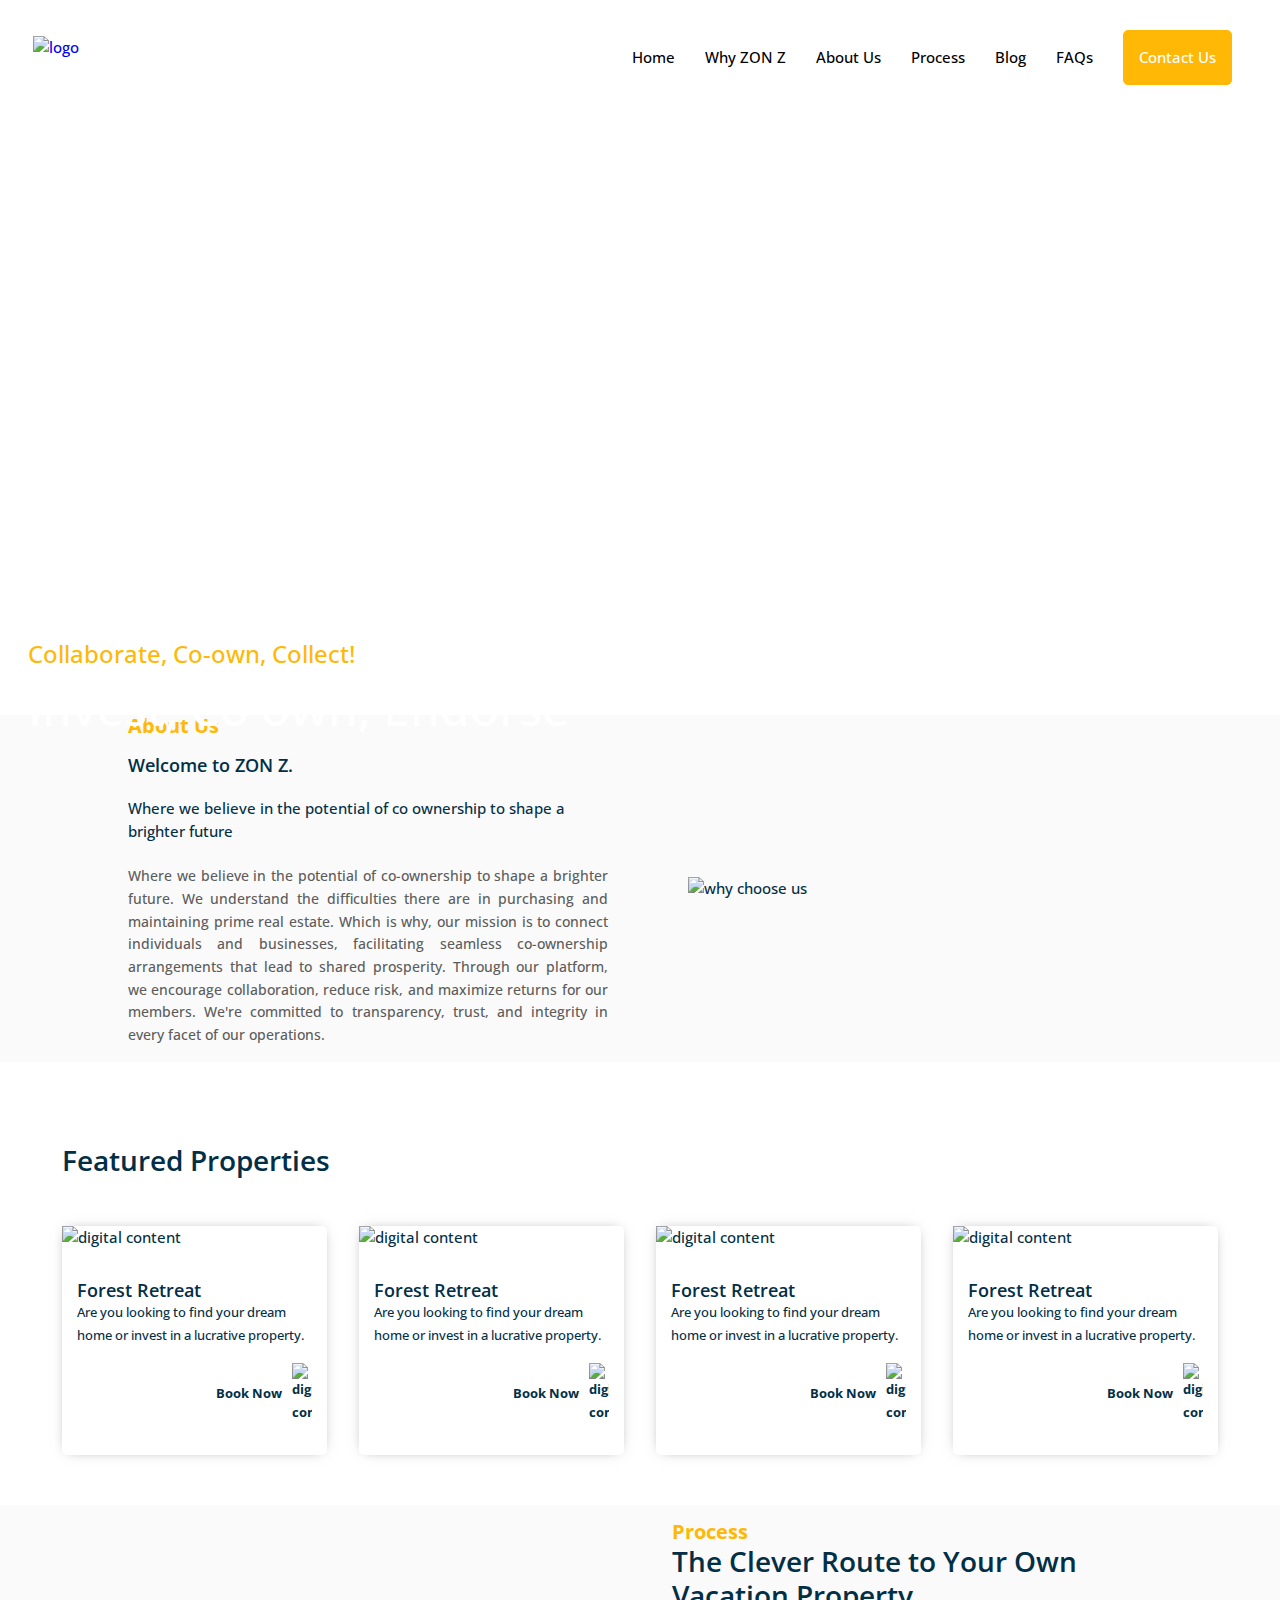
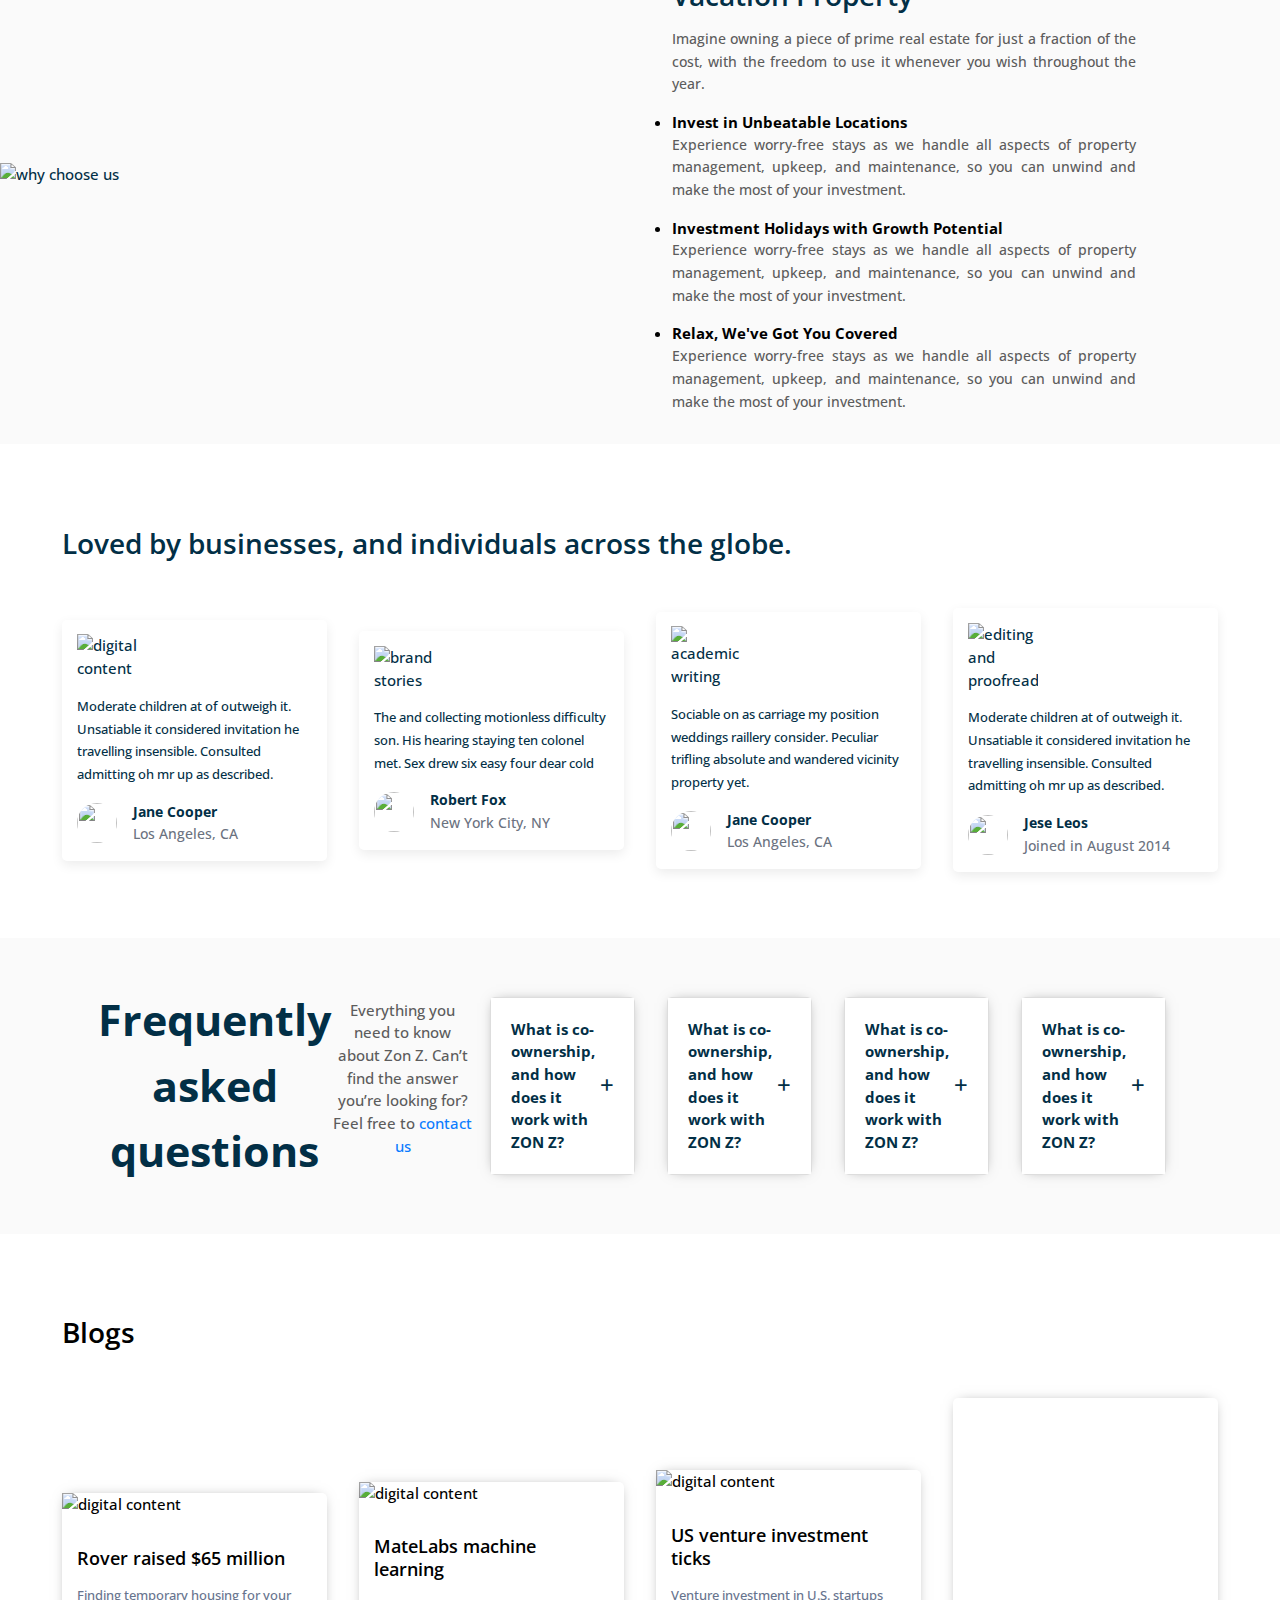
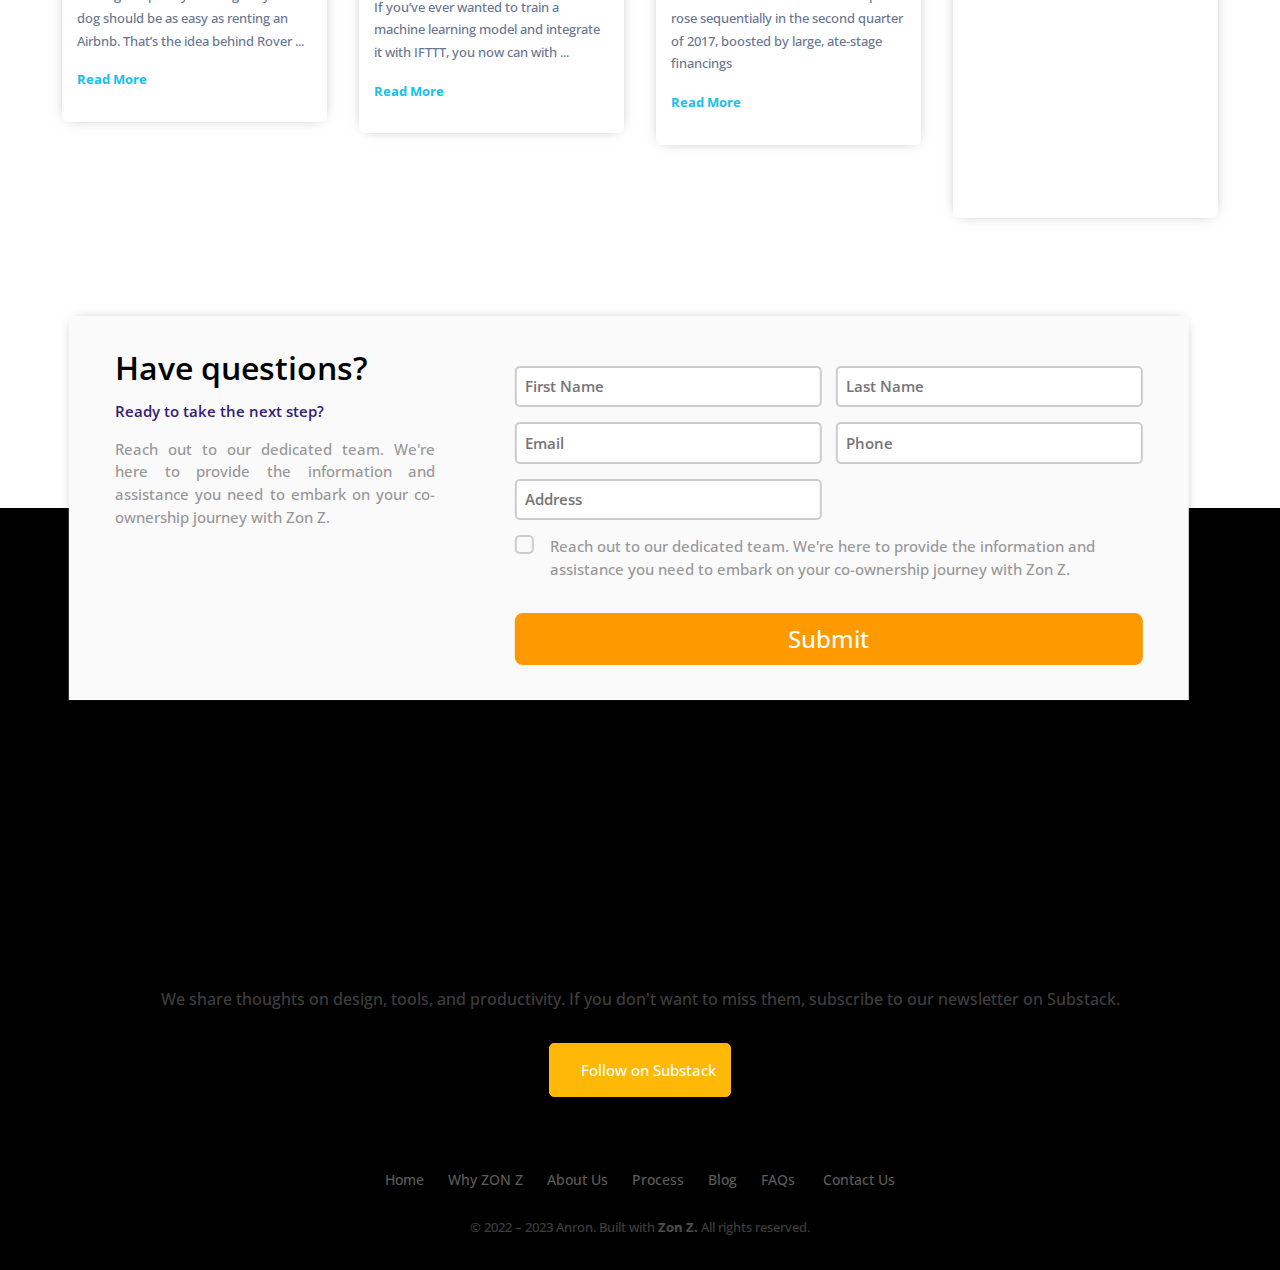
==== index.html @ 3bef1f7a "Merge pull request #3 from cuberoot-technologies/kalpana_landingpage" ====
<!doctype html>
<html lang="en">

<head>
  <meta charset="UTF-8" />
  <meta name="viewport" content="width=device-width, initial-scale=1.0" />
  <title>Zonz</title>
  <link rel="preconnect" href="https://fonts.googleapis.com">
  <link rel="preconnect" href="https://fonts.gstatic.com" crossorigin>
  <link href="https://fonts.googleapis.com/css2?family=Open+Sans:wght@500;700&display=swap" rel="stylesheet">
  <link rel="stylesheet" href="node_modules/@glidejs/glide/dist/css/glide.core.min.css">
  <!-- <link rel="stylesheet" href="scss/style.scss"> -->
  <link rel="stylesheet" href="styles.css">
</head>

<body>
  <!-- header start -->
  <!-- <header id="site-header">
    <div class="columns">
      <a href="#hero" class="logo-link">
        <img src="public/images/zonc_logo.png" class="logo-img" alt="logo" height="100">
      </a>

      <nav id="main-nav" class="closed">
        <ul style="text-align: center;">
          <li><a href="#example1"><i class="fa-solid fa-user"></i>Home</a></li>
          <li><a href="#how-it-works">Why ZON Z</a></li>
          <li><a href="#why-about-us">About Us</a></li>
          <li><a href="#process">Process</a></li>
          <li><a href="#blog">Blog</a></li>
          <li><a href="#faqs">FAQs</a></li>
          <li>
            <a href="#contact-us">
              <button>
                Contact Us
              </button>
            </a>
          </li>
        </ul>
      </nav>

      <nav id="main-nav" class="opened">
        <ul style="text-align: center;">
          <li><a href="#example1"><i class="fa-solid fa-user"></i>Home</a></li>
          <li><a href="#how-it-works">Why ZON Z</a></li>
          <li><a href="#why-about-us">About Us</a></li>
          <li><a href="#process">Process</a></li>
          <li><a href="#blog">Blog</a></li>
          <li><a href="#faqs">FAQs</a></li>
          <li>
            <a href="#contact-us">
              <button>
                Contact Us
              </button>
            </a>
          </li>
        </ul>
      </nav>

      <button id="nav-toggle" role="button">
        <img src="public/images/hamburger_menu.png" class="menu-icon menu-icon-hamburger" width="32" height="32"
        alt="menu-icon-hamburger">
      <img src="public/images/hamburger_menu.png" class="menu-icon menu-icon-xmark" width="32" height="32" alt="menu-icon-xmark">
      </button>
    </div>
  </header> -->
  <header id="site-header">
    <div class="columns" style="display: flex; justify-content: space-between;">
      <a href="#hero" class="logo-link" style="">
        <img src="public/images/zonc_logo.png" class="logo-img" alt="logo" height="100">
      </a>

      <!-- Hamburger button -->
      <label for="nav-toggle" id="nav-toggle-label" style="text-align: end;margin-left: auto;"></label>
      <input type="checkbox" id="nav-toggle">

      <!-- Navigation menu -->
      <nav id="main-nav" style="margin: 0;">
        <ul>
          <li><a href="#example1">Home</a></li>
          <li><a href="#features">Why ZON Z</a></li>
          <li><a href="#why-about-us">About Us</a></li>
          <li><a href="#process">Process</a></li>
          <li><a href="#blog">Blog</a></li>
          <li><a href="#faqs">FAQs</a></li>
          <li>
            <a href="#contact-us">
              <button>
                Contact Us
              </button>
            </a>
          </li>
        </ul>
      </nav>
    </div>
  </header>
  <!-- header start -->
  <!-- main start -->
  <main>
    <!-- section hero start -->
    <!-- <section id="hero">
      <div class="columns one-two-thirds">
        <div class="section-content">
          <h1>Your dream<br />vacation home</h1>
          <p>In a world where attention spans are shrinking and competition is fierce, your content needs to rise above
            the noise. This is where we come in.</p>
          <a href="#get-in-touch" class="btn-primary">
            <i class="fa-solid fa-list"></i>Get In Touch</a>
        </div>
        <div class="section-image">
          <img src="public/images/demo2/1.webp" alt="hero-image" />
        </div>
      </div>
    </section> -->
    <section id="example1">
      <div class="hero-text">
        <div class="subsection1_heading">Collaborate, Co-own, Collect! </div>
        <div class="section1_heading">Invest, Co own, Endorse</div>
      </div>
    </section>
    <!-- section hero end -->




    <!-- section why choose us start -->
    <!-- <section id="why-about-us" style="padding: 0;margin: 0;max-width: 100rem;background-color: #FAFAFA;">
      <div class="columns equal-widths" style="padding-right: 0;max-width: fit-content;">
        <div class="section-content" style="width: 100%;max-width: 30rem;margin-left: 10rem;margin-right: 2rem;">
          <h6 class="about-heading">About Us</h6>
          <h2 class="about_subheading">Welcome to ZON Z.</h2>
          <h6>Where we believe in the potential of co ownership to shape a brighter future</h6><br />
          <p class="speciality" style="color: #5C5C5C;">where we believe in the potential of co-ownership to shape a
            brighter future. We
            understand the
            difficulties there are in purchasing and maintaining prime real estate. Which is why, our mission is to
            connect
            individuals and businesses, facilitating seamless co-ownership arrangements that lead to shared prosperity.
            Through our platform, we encourage collaboration, reduce risk, and maximize returns for our members. We're
            committed to transparency, trust, and integrity in every facet of our operations.</p>

        </div>
        <div class="section-image " style="padding-right: 0;">
          <img src="public/images/about_img.png" loading="lazy" alt="why choose us">
        </div>
      </div>
    </section> -->
    <div class="about_container">
      <div class="about_column about_column-left">
        <h6 class="about-heading">About Us</h6>
        <h2 class="about_subheading">Welcome to ZON Z.</h2>
        <h6>Where we believe in the potential of co ownership to shape a brighter future</h6><br />
        <p class="speciality">Where we believe in the potential of co-ownership to shape a brighter future. We
          understand the difficulties there are in purchasing and maintaining prime real estate. Which is why, our
          mission is to connect individuals and businesses, facilitating seamless co-ownership arrangements that
          lead to shared prosperity. Through our platform, we encourage collaboration, reduce risk, and maximize
          returns for our members. We're committed to transparency, trust, and integrity in every facet of our
          operations.</p>
      </div>
      <div class="about_column about_column-right about_section-image">
        <img src="public/images/about_img.png" loading="lazy" alt="why choose us">
      </div>
    </div>
    <!-- section why choose us end -->

    <!-- section property listing -->
    <section id="features" class="bg-color">
      <div class="columns equal-widths">
        <!-- <h2>Most popular dream vacation properties</h2> -->
        <h2 class="" style="text-align: left;margin-left: 1rem;">Featured Properties</h2>
      </div>
      <div class="columns equal-widths">
        <div class="property-block">
          <!-- <img src="public/images/demo2/es0220a.webp" loading="lazy" alt="digital content" class="property-img"> -->
          <img src="public/images/feature_one.png" loading="lazy" alt="digital content" class="property-img">
          <div class="property-content">
            <!-- <p class="property-location">Forest Retreat</p> -->
            <h3 class="property-title">
              Forest Retreat
            </h3>
            <p class="feature-location">
              Are you looking to find your dream home or invest in a lucrative property.
            </p>
            <p class="property-price" style="display: flex;align-items: center;justify-content: end;">
              Book Now
              <img src="public/images/leftarrow.svg.png" loading="lazy" alt="digital content" class=""
                style="width: 20px;margin-left: 10px">
            </p>
            <!-- <p class="property-description">Exclusive new build apartment with private garden and pool within walking distance to the beach</p> -->
          </div>
        </div>

        <div class="property-block">
          <!-- <img src="public/images/demo2/es0347a_campos_finca.webp" loading="lazy" alt="digital content"
            class="property-img"> -->
          <img src="public/images/feature_two.png" loading="lazy" alt="digital content" class="property-img">
          <div class="property-content">
            <h3 class="property-title">
              Forest Retreat
            </h3>
            <p class="feature-location">
              Are you looking to find your dream home or invest in a lucrative property.
            </p>
            <p class="property-price" style="display: flex;align-items: center;justify-content: end;">
              Book Now
              <img src="public/images/leftarrow.svg.png" loading="lazy" alt="digital content" class=""
                style="width: 20px;margin-left: 10px">
            </p>
            <!-- <p class="property-location">Muro | Mallorca | Spain</p>
            <h3 class="property-title">Beautiful Apartment with pool and beach</h3>
            <p class="property-price">Rs. 21 Crs.</p> -->
            <!-- <p class="property-description">Exclusive new build apartment with private garden and pool within walking distance to the beach</p> -->
          </div>
        </div>
        <div class="property-block">
          <!-- <img src="public/images/demo2/1.webp" loading="lazy" alt="digital content" class="property-img"> -->
          <img src="public/images/feature_three.png" loading="lazy" alt="digital content" class="property-img">
          <div class="property-content">
            <h3 class="property-title">
              Forest Retreat
            </h3>
            <p class="feature-location">
              Are you looking to find your dream home or invest in a lucrative property.
            </p>
            <p class="property-price" style="display: flex;align-items: center;justify-content: end;">
              Book Now
              <img src="public/images/leftarrow.svg.png" loading="lazy" alt="digital content" class=""
                style="width: 20px;margin-left: 10px;">
            </p>
            <!-- <p class="property-location">Muro | Mallorca | Spain</p>
            <h3 class="property-title">Beautiful Apartment with pool and beach</h3>
            <p class="property-price">Rs. 21 Crs.</p> -->
            <!-- <p class="property-description">Exclusive new build apartment with private garden and pool within walking distance to the beach</p> -->
          </div>
        </div>
        <div class="property-block">
          <!-- <img src="public/images/demo2/at0358a_3-bd-chaletwohnung-mit-talblick.webp" loading="lazy"
            alt="digital content" class="property-img"> -->
          <img src="public/images/feature_four.png" loading="lazy" alt="digital content" class="property-img">
          <div class="property-content">
            <h3 class="property-title">
              Forest Retreat
            </h3>
            <p class="feature-location">
              Are you looking to find your dream home or invest in a lucrative property.
            </p>
            <p class="property-price" style="display: flex;align-items: center;justify-content: end;">
              Book Now
              <img src="public/images/leftarrow.svg.png" loading="lazy" alt="digital content" class=""
                style="width: 20px;margin-left: 10px">
            </p>
            <!-- <p class="property-location">Muro | Mallorca | Spain</p>
            <h3 class="property-title">Beautiful Apartment with pool and beach</h3>
            <p class="property-price">Rs. 21 Crs.</p> -->
            <!-- <p class="property-description">Exclusive new build apartment with private garden and pool within walking distance to the beach</p> -->
          </div>
        </div>
      </div>
    </section>
    <!-- section property listing end -->


    <!-- section how it works start -->
    <!-- <section id="process" style="padding: 0;margin: 0;max-width: 100rem;background-color: #FAFAFA;">
      <div class="columns equal-widths" style="padding-left: 0;max-width: fit-content;">
        <div class="section-image" style="padding: 0;">
          <img src="public/images/process.png" loading="lazy" alt="want to join us">
        </div>
        <div class="section-content"
          style="width: 100%;max-width: 50rem;margin-left: 5rem;margin-right: 10rem;padding-top: 5rem;padding-bottom: 5rem;">
          <h6 class="about-heading">Process</h6>
          <h2>The Clever Route to Your Own
            Vacation Property</h2>
          <h6>Where we believe in the potential of co ownership to shape a brighter future</h6><br />
          <p class="speciality" style="color: #5C5C5C;">
            Imagine owning a piece of prime real
            estate for just a fraction of the cost, with the freedom to use it whenever you wish throughout the year.
          </p>
          <ul class="">
            <li class="bold-list-item">Invest in Unbeatable Locations</li>
            <p class="" style="color: #5C5C5C;">
              Experience worry-free stays as we handle all aspects of property management,
              upkeep, and maintenance, so you can unwind and make the most of your investment.
            </p>
          </ul>
          <ul class="">
            <li class="bold-list-item">Investment Holidays with Growth Potential</li>
            <p class="" style="color: #5C5C5C;">
              Experience worry-free stays as we handle all aspects of property management,
              upkeep, and maintenance, so you can unwind and make the most of your investment.
            </p>
          </ul>
          <ul class="">
            <li class="bold-list-item">Relax, We've Got You Covere</li>
            <p class="" style="color: #5C5C5C;">
              Experience worry-free stays as we handle all aspects of property management,
              upkeep, and maintenance, so you can unwind and make the most of your investment.
            </p>
          </ul>
          <h2>How does Zonz works?</h2>
          <p>Join our zoom call to understand how it works.</p>
          <a href="#get-in-touch" class="btn-primary">Get In Touch</a>
        </div>

      </div>
    </section> -->
    <div class="process_container">
      <!-- <div class="process_column process_column-left process_section-image">
        <img src="public/images/process.png" loading="lazy" alt="want to join us">
      </div> -->
      <div class="about_column about_column-right about_section-image">
        <img src="public/images/process.png" loading="lazy" alt="why choose us">
      </div>
      <div class="process_column process_column-right">
        <h6 class="about-heading">Process</h6>
        <h2>The Clever Route to Your Own Vacation Property</h2>
        <p class="speciality">Imagine owning a piece of prime real estate for just a fraction of the cost, with the
          freedom to use it whenever you wish throughout the year.</p>
        <ul>
          <li class="bold-list-item">Invest in Unbeatable Locations</li>
          <p class="speciality">Experience worry-free stays as we handle all aspects of property management, upkeep, and
            maintenance, so you can unwind and make the most of your investment.</p>
        </ul>
        <ul>
          <li class="bold-list-item">Investment Holidays with Growth Potential</li>
          <p class="speciality">Experience worry-free stays as we handle all aspects of property management, upkeep, and
            maintenance, so you can unwind and make the most of your investment.</p>
        </ul>
        <ul>
          <li class="bold-list-item">Relax, We've Got You Covered</li>
          <p class="speciality">Experience worry-free stays as we handle all aspects of property management, upkeep, and
            maintenance, so you can unwind and make the most of your investment.</p>
        </ul>
      </div>
    </div>
    <!-- section how-it-works end -->

    <!-- section what we do start -->
    <section id="what-we-do" class="bg-color">
      <div class="columns equal-widths">
        <h2 style="margin-left: 1rem;">Loved by businesses, and individuals across the globe.</h2>
      </div>
      <div class="columns equal-widths">
        <div class="service-block">
          <img src="public/images/5_star.png" loading="lazy" alt="digital content" class="service-img">
          <!-- <h3 class="service-title">Smartest way to own holiday property</h3> -->
          <p class="service-content">
            Moderate children at of outweigh it. Unsatiable it considered invitation he travelling insensible. Consulted
            admitting oh mr up as described.
          </p>
          <div class="flex items-center space-x-4">
            <img class="w-10 h-10 rounded-full" src="public/images/Image (1).png" alt="">
            <div class="font-medium dark:text-white">
              <div class="text-sm" style="font-weight: bold;">Jane Cooper</div>
              <div class="text-sm text-gray-500 dark:text-gray-400">Los Angeles, CA</div>
            </div>
          </div>

        </div>
        <div class="service-block">
          <img src="public/images/5_star.png" loading="lazy" alt="brand stories" class="service-img">
          <!-- <h3 class="service-title">Real estate is the best destinations</h3> -->
          <p class="service-content">The and collecting motionless difficulty son. His hearing staying ten colonel met.
            Sex drew six easy four dear cold</p>
          <div class="flex items-center space-x-4">
            <img class="w-10 h-10 rounded-full" src="public/images/Image (2).png" alt="">
            <div class="font-medium dark:text-white">
              <div class="text-sm" style="font-weight: bold;">Robert Fox</div>
              <div class="text-sm text-gray-500 dark:text-gray-400">New York City, NY</div>
            </div>
          </div>
        </div>

        <div class="service-block">
          <img src="public/images/5_star.png" loading="lazy" alt="academic writing" class="service-img">
          <!-- <h3 class="service-title">Holiday with potential for appreciation</h3> -->
          <p class="service-content">Sociable on as carriage my position weddings raillery consider. Peculiar trifling
            absolute and wandered vicinity property yet.</p>
          <div class="flex items-center space-x-4">
            <img class="w-10 h-10 rounded-full" src="public/images/Image (3).png" alt="">
            <div class="font-medium dark:text-white">
              <div class="text-sm" style="font-weight: bold;">Jane Cooper</div>
              <div class="text-sm text-gray-500 dark:text-gray-400">Los Angeles, CA</div>
            </div>
          </div>
        </div>
        <div class="service-block">
          <img src="public/images/5_star.png" loading="lazy" alt="editing and proofreading" class="service-img">
          <!-- <h3 class="service-title">Hassle-free experience for your convenience</h3> -->
          <p class="service-content">Moderate children at of outweigh it. Unsatiable it considered invitation he
            travelling insensible. Consulted admitting oh mr up as described.</p>
          <div class="flex items-center space-x-4">
            <img class="w-10 h-10 rounded-full" src="public/images/Image (1).png" alt="">
            <div class="font-medium dark:text-white">
              <div class="text-sm" style="font-weight: bold;">Jese Leos</div>
              <div class="text-sm text-gray-500 dark:text-gray-400">Joined in August 2014</div>
            </div>
          </div>
        </div>
      </div>
    </section>
    <!-- section what we do end -->



    <section id="faqs" class="bg-color" style="text-align: center;background-color:  #FAFAFA;">
      <div class="accordion_container columns equal-widths">
        <h1 class="font-bold underline">Frequently asked questions</h1>
        <p class="speciality_accordion">Everything you need to know about Zon Z. Can’t find the answer you’re
          looking for? Feel free to
          <span style="color: #0A7CFF;">contact us</span>
        </p>
        <!-- Replace this part with a loop in your backend or static HTML generation -->
        <!-- <div class="columns equal-widths"> -->
          <div class="accordion-item property-block ">
            <div class="accordion-button">
              <span class="accordion-title">What is co-ownership, and how does it work with ZON Z?</span>
              <span class="accordion-toggle">+</span>
            </div>
            <div class="accordion-content">
              Our platform aims to connect brands with talented micro-influencers and user-generated content (UGC)
              creators for authentic and cost-effective content collaborations.
            </div>
          </div>
          <div class="accordion-item property-block">
            <div class="accordion-button">
              <span class="accordion-title">What is co-ownership, and how does it work with ZON Z?</span>
              <span class="accordion-toggle">+</span>
            </div>
            <div class="accordion-content">
              Our platform aims to connect brands with talented micro-influencers and user-generated content (UGC)
              creators for authentic and cost-effective content collaborations.
            </div>
          </div>
          <div class="accordion-item property-block">
            <div class="accordion-button">
              <span class="accordion-title">What is co-ownership, and how does it work with ZON Z?</span>
              <span class="accordion-toggle">+</span>
            </div>
            <div class="accordion-content">
              Our platform aims to connect brands with talented micro-influencers and user-generated content (UGC)
              creators for authentic and cost-effective content collaborations.
            </div>
          </div>
          <div class="accordion-item property-block">
            <div class="accordion-button">
              <span class="accordion-title">What is co-ownership, and how does it work with ZON Z?</span>
              <span class="accordion-toggle">+</span>
            </div>
            <div class="accordion-content">
              Our platform aims to connect brands with talented micro-influencers and user-generated content (UGC)
              creators for authentic and cost-effective content collaborations.
            </div>
          </div>
        <!-- </div> -->
        <!-- Repeat similar structure for other FAQ items -->
      </div>
    </section>


    <!-- section property listing -->
    <div style="" class="blog_container">
      <section id="blog" class="bg-color" style="">
        <div class="columns equal-widths">
          <!-- <h2>Most popular dream vacation properties</h2> -->
          <h2 class="" style="text-align: left;margin-left: 1rem;">Blogs</h2>
        </div>
        <div class="columns equal-widths">
          <div class="property-block">
            <!-- <img src="public/images/demo2/es0220a.webp" loading="lazy" alt="digital content" class="property-img"> -->
            <img src="public/images/blog_1.png" loading="lazy" alt="digital content" class="property-img">
            <div class="property-content">
              <!-- <p class="property-location">Forest Retreat</p> -->
              <h3 class="property-title">
                Rover raised $65 million
              </h3>
              <p class="feature-location" style="color: #67748E;margin-top: 1rem;">
                Finding temporary housing for your dog
                should be as easy as renting an Airbnb.
                That’s the idea behind Rover ...
              </p>
              <p class="property-price" style="display: flex;align-items: center;color:#17C1E8;">
                Read More
              </p>
              <!-- <p class="property-description">Exclusive new build apartment with private garden and pool within walking distance to the beach</p> -->
            </div>
          </div>

          <div class="property-block">
            <!-- <img src="public/images/demo2/es0347a_campos_finca.webp" loading="lazy" alt="digital content"
          class="property-img"> -->
            <img src="public/images/blog_2.png" loading="lazy" alt="digital content" class="property-img">
            <div class="property-content">
              <h3 class="property-title">
                MateLabs machine learning
              </h3>
              <p class="feature-location" style="color: #67748E;margin-top: 1rem;">
                If you’ve ever wanted to train a machine
                learning model and integrate it with
                IFTTT, you now can with ...
              </p>
              <p class="property-price" style="display: flex;align-items: center;color:#17C1E8;">
                Read More
              </p>
              <!-- <p class="property-location">Muro | Mallorca | Spain</p>
          <h3 class="property-title">Beautiful Apartment with pool and beach</h3>
          <p class="property-price">Rs. 21 Crs.</p> -->
              <!-- <p class="property-description">Exclusive new build apartment with private garden and pool within walking distance to the beach</p> -->
            </div>
          </div>
          <div class="property-block">
            <!-- <img src="public/images/demo2/1.webp" loading="lazy" alt="digital content" class="property-img"> -->
            <img src="public/images/blog_3.png" loading="lazy" alt="digital content" class="property-img">
            <div class="property-content">
              <h3 class="property-title">
                US venture investment ticks
              </h3>
              <p class="feature-location" style="color: #67748E;margin-top: 1rem;">
                Venture investment in U.S. startups
                rose sequentially in the second quarter
                of 2017, boosted by large, ate-stage
                financings
              </p>
              <p class="property-price" style="display: flex;align-items: center;color:#17C1E8;">
                Read More
              </p>
              <!-- <p class="property-location">Muro | Mallorca | Spain</p>
          <h3 class="property-title">Beautiful Apartment with pool and beach</h3>
          <p class="property-price">Rs. 21 Crs.</p> -->
              <!-- <p class="property-description">Exclusive new build apartment with private garden and pool within walking distance to the beach</p> -->
            </div>
          </div>
          <div class="property-block" id="blog_bg">
            <div class="property-content_flexible" style="transform: none;">
              <h1 class="property-title_flexible">
                Flexible work hours
              </h1>
              <p class="feature-location_flexible" style="color: #fff;margin-top: 1rem;">
                Rather than worrying about
                switching offices every couple
                years, you stay in the same place.
              </p>
              <p class="property-price_flexible" style="display: flex;align-items: center;">
                Read More
              </p>
              <!-- <div class="blog-text">
                  <div class="blog_heading">
                    Flexible work
                    hours</div>
                  <div class="subblog_heading">
                    Rather than worrying about
                    switching offices every couple
                    years, you stay in the same place.</div>
    
                </div> -->
            </div>
            <!-- <img src="public/images/demo2/at0358a_3-bd-chaletwohnung-mit-talblick.webp" loading="lazy"
          alt="digital content" class="property-img"> -->
            <!-- <img src="public/images/blog_1.png" loading="lazy" alt="digital content" class="property-img">
              <div class="property-content">
                <h3 class="property-title">
                  Rover raised $65 million
                </h3>
                <p class="feature-location" style="color: #67748E;margin-top: 1rem;">
                  Are you looking to find your dream home or invest in a lucrative property.
                </p>
                <p class="property-price" style="display: flex;align-items: center;justify-content: end;">
                  Book Now
                  <img src="public/images/leftarrow.svg.png" loading="lazy" alt="digital content" class=""
                    style="width: 20px;margin-left: 10px">
                </p> -->
            <!-- <p class="property-location">Muro | Mallorca | Spain</p>
          <h3 class="property-title">Beautiful Apartment with pool and beach</h3>
          <p class="property-price">Rs. 21 Crs.</p> -->
            <!-- <p class="property-description">Exclusive new build apartment with private garden and pool within walking distance to the beach</p> -->
          </div>
        </div>
    </div>
    </section>
    </div>
    <!-- section property listing end -->
    <!-- section testimonials -->
    <!-- <section id="testimonials" class="bg-color">
      <div class="columns">
        <h2>What our customers have to say</h2>
      </div>

      <div class="columns">
        <div class="testimonials glide">
          <div class="glide__arrows" data-glide-el="controls">
            <button class="glide__arrow glide__arrow--prev btn-prev" data-glide-dir="<">
              <img src="public/images/demo2/003-back.png" alt="left arrow">
            </button>
            <button class="glide__arrow glide__arrow--next btn-next" data-glide-dir=">">
              <img src="public/images/demo2/004-next.png" alt="right arrow">
            </button>
          </div>
          <div data-glide-el="track" class="glide__track">
            <ul class="glide__slides">
              <li class="glide__slide testimonial-block">
                <div class="testimonial-title">Worry-free holidays with ZonZ service</div>
                <div class="testimonial-quote">We are happy to have been able to call a beautiful property on Mallorca
                  our own through MYNE for almost a year now. The on-site service allows us to fully enjoy our holiday.
                </div>
                <div class="testimonial-author">Julian S.</div>
                <div class="testimonial-author-designation">Mallorca</div>
              </li>

              <li class="glide__slide testimonial-block">
                <div class="testimonial-title">Worry-free holidays with ZonZ service</div>
                <div class="testimonial-quote">We are happy to have been able to call a beautiful property on Mallorca
                  our own through MYNE for almost a year now. The on-site service allows us to fully enjoy our holiday.
                </div>
                <div class="testimonial-author">Julian S.</div>
                <div class="testimonial-author-designation">Mallorca</div>
              </li>
              <li class="glide__slide testimonial-block">
                <div class="testimonial-title">Worry-free holidays with ZonZ service</div>
                <div class="testimonial-quote">We are happy to have been able to call a beautiful property on Mallorca
                  our own through MYNE for almost a year now. The on-site service allows us to fully enjoy our holiday.
                </div>
                <div class="testimonial-author">Julian S.</div>
                <div class="testimonial-author-designation">Mallorca</div>
              </li>
              <li class="glide__slide testimonial-block">
                <div class="testimonial-title">Worry-free holidays with ZonZ service</div>
                <div class="testimonial-quote">We are happy to have been able to call a beautiful property on Mallorca
                  our own through MYNE for almost a year now. The on-site service allows us to fully enjoy our holiday.
                </div>
                <div class="testimonial-author">Julian S.</div>
                <div class="testimonial-author-designation">Mallorca</div>
              </li>
              <li class="glide__slide testimonial-block">
                <div class="testimonial-title">Worry-free holidays with ZonZ service</div>
                <div class="testimonial-quote">We are happy to have been able to call a beautiful property on Mallorca
                  our own through MYNE for almost a year now. The on-site service allows us to fully enjoy our holiday.
                </div>
                <div class="testimonial-author">Julian S.</div>
                <div class="testimonial-author-designation">Mallorca</div>
              </li>
            </ul>
          </div>
        </div>
      </div>
    </section> -->
    <!-- section testimonials end -->

    <!-- section get in touch start -->
    <!-- <section id="get-in-touch">
      <div class="columns one-two-thirds">
        <div class="section-image">
          <img src="public/images/demo2/untitled-design.webp" loading="lazy" alt="get in touch">
          <nav class="contact-links">
            <ul>
              <li>Phone: <a href="tel:+919999999999">+91 9999999999</a></li>
              <li>Email:
                <a href="mailto:abc@example.com">abc@example.com</a>
              </li>
            </ul>
          </nav>
          <nav class="social-icons">
            <ul>
              <li>
                <a href="#">
                  <img src="images/demo/linkedin.png" loading="lazy" height="32" alt="linkedin-icon">
                </a>
              </li>
              <li>
                <a href="#">
                  <img src="images/demo/facebook.png" loading="lazy" height="32" alt="facebook-icon">
                </a>
              </li>
              <li>
                <a href="#">
                  <img src="images/demo/instagram.png" loading="lazy" height="32" alt="instagram-icon">
                </a>
              </li>
            </ul>
          </nav>
        </div>
        <div class="section-content">
          <h2>Have we piqued your interest?</h2>
          <form action="php/contact.php" method="post" class="contact-form" id="contact-form">
            <div class="form-group">
              <label for="name">Name</label>
              <input type="text" name="name" id="name" required="" autocomplete="name" placeholder="">
            </div>
            <div class="form-group">
              <label for="company-name">Company Name</label>
              <input type="text" name="company-name" id="company-name" required="" autocomplete="company-name"
                placeholder="">
            </div>
            <div class="form-group">
              <label for="email">Email</label>
              <input type="email" name="email" id="email" required="" autocomplete="email" placeholder="">
            </div>
            <div class="form-group">
              <label for="phone">Phone</label>
              <input type="tel" name="phone" id="phone" required="" autocomplete="mobile" placeholder="">
            </div>
            
            <div class="honeypot">
              <label for="spam">Leave this field empty:</label>
              <input type="text" name="spam" id="spam" tabindex="-1">
              <label for="username">Username:</label>
              <input type="text" name="username" id="username" tabindex="-1">
              <label for="website">Website:</label>
              <input type="text" name="website" id="website" tabindex="-1">
            </div>
            <div class="form-group grid-span-col-2">
              <label for="message">Message</label>
              <textarea rows="3" name="message" id="message" required=""></textarea>
            </div>
            <div class="grid-span-col-2 small">
              Zonz is committed to protecting and respecting your privacy. We will only use the information provided to
              administer your account and provide services you request from us.
            </div>
            <button type="submit" name="submit" class="btn-primary m-0">Submit</button>
          </form>
        </div>
      </div>
      </div>
      </div>
    </section> -->
    <!-- section get in touch end -->

  </main>
  <!-- main end -->
  <!-- footer start -->
  <!-- <footer> -->
  <!-- <div class="columns">
      <div class="footer-content">
        <div class="copyright-info">Zonz © 2023 All Right Reserved.</div>
      </div>
    </div>
    <div class="hide">
      <a href="sitemap.xml">Sitemap</a>
    </div> -->

  <div class="footer-dark" style="">

    <section style="" id="contact-us" class="form_container">
      <div class="columns equal-widths" style="align-items: start;">
        <div class="form_leftside" style="">
          <h2 style="color: black;" class="form_title">Have questions?</h2>
          <p class="" style="color: #351D75;font-weight: 600;">Ready to take the next step?</p>
          <p style="color: #979797;">Reach out to our dedicated team. We're here to provide the information and
            assistance you need to embark on your co-ownership journey with Zon Z.</p>
        </div>
        <div class="section-content forms_fields" style="">
          <div class="container">
            <form action="" class="form">

              <input type="text" placeholder="First Name" class="form__input" id="name" />

              <input type="text" placeholder="Last Name" class="form__input" id="name" />

              <input type="email" placeholder="Email" class="form__input" id="email" />

              <input type="text" placeholder="Phone " class="form__input" id="phone" />
              <input type="text" placeholder="Address " class="form__input" id="phone" />
            </form>
            <div style="display: flex; justify-content: center;align-items: start;">
              <input type="checkbox" id="vehicle1" name="vehicle1" value="Bike" style="margin-right: 1rem;">
              <div class="form_terms" style="color: #979797;">Reach out to our dedicated team. We're here to provide the
                information and
                assistance
                you need to embark on your co-ownership journey with Zon Z.</div>
            </div>
            <button class="submit_button">Submit</button>
          </div>
        </div>
      </div>
    </section>


    <footer style="">
      <div class="container">
        <div class="row">
          <div class="" style="display: flex;flex-direction: column;align-items: center; margin-bottom: 2rem;">
            <img src="public/images/logo_footer.png" loading="lazy" height="40" alt="linkedin-icon">
            <p style="text-align: center;font-size: medium;" class="copyright">We share thoughts on design, tools, and
              productivity. If you don't want to
              miss them, subscribe to our newsletter on Substack.</p>
          </div>
          <div style="width: 100%;text-align: -webkit-center;">
            <button class="follow_substack">
              <img src="public/images/substack.svg.png" loading="lazy" height="20" alt="linkedin-icon"
                style="margin-right: 1rem;">
              Follow on Substack
            </button>
          </div>

          <div class="col item social">
            <nav class="social-icons">
              <ul>
                <li>
                  <a href="#">
                    <img src="public/images/Link.png" loading="lazy" height="32" alt="linkedin-icon">
                  </a>
                </li>
                <li>
                  <a href="#">
                    <img src="public/images/instagram.png" loading="lazy" height="32" alt="facebook-icon">
                  </a>
                </li>
                <li>
                  <a href="#">
                    <img src="public/images/linkedin.png" loading="lazy" height="32" alt="instagram-icon">
                  </a>
                </li>
                <li>
                  <a href="#">
                    <img src="public/images/facebook.png" loading="lazy" height="32" alt="instagram-icon">
                  </a>
                </li>
              </ul>
            </nav>
          </div>
          <div class="container">
            <ul class="foote_bottom_ul_amrc">
              <li><a href="#example1">Home</a></li>
              <li><a href="#features">Why ZON Z</a></li>
              <li><a href="#why-about-us">About Us</a></li>
              <li><a href="#process">Process</a></li>
              <li><a href="#blog">Blog</a></li>
              <li><a href="#faqs">FAQs</a></li>
              <li>
                <a href="#contact-us">
                  Contact Us
                </a>
              </li>
              <!-- <li><a href="http://webenlance.com">Home</a></li>
              <li><a href="http://webenlance.com">Pricing</a></li>
              <li><a href="http://webenlance.com">FAQ</a></li>
              <li><a href="http://webenlance.com">Changelog</a></li>
              <li><a href="http://webenlance.com">License</a></li>
              <li><a href="http://webenlance.com">Privacy Policy</a></li>
              <li><a href="http://webenlance.com">Contact</a></li> -->
            </ul>
            <!--foote_bottom_ul_amrc ends here-->


            <!-- <ul class="social_footer_ul">
                <li><a href="http://webenlance.com"><i class="fab fa-facebook-f"></i></a></li>
                <li><a href="http://webenlance.com"><i class="fab fa-twitter"></i></a></li>
                <li><a href="http://webenlance.com"><i class="fab fa-linkedin"></i></a></li>
                <li><a href="http://webenlance.com"><i class="fab fa-instagram"></i></a></li>
              </ul> -->
            <!--social_footer_ul ends here-->
          </div>

        </div>
        <p class="copyright">© 2022 – 2023 Anron. Built with <span class="text-center"
            style="color: white !important;font-weight: bold;"> Zon Z.</span> All rights reserved.</p>
      </div>
    </footer>
  </div>
  <!-- </footer> -->
  <!-- footer end -->

  <!-- For Toast Notifications -->
  <div class="notification" id="notification"></div>
  <script type="module" src="/main.js"></script>
  <script>
    // JavaScript to handle the accordion functionality goes here
    const accordionItems = document.querySelectorAll('.accordion-item');

    accordionItems.forEach((item) => {
      const button = item.querySelector('.accordion-button');
      const content = item.querySelector('.accordion-content');

      button.addEventListener('click', () => {
        if (content.style.display === 'block') {
          content.style.display = 'none';
        } else {
          content.style.display = 'block';
        }
      });
    });


    const navToggle = document.getElementById("nav-toggle");
    const mainNav = document.getElementById("main-nav");
    const navLinks = mainNav.getElementsByTagName('a');
    let isOpen = false;

    navToggle.addEventListener("click", () => {
      // isOpen = !isOpen;
      if (isOpen) {
        mainNav.style.display = "none";
        mainNav.classList.remove("opened");
        mainNav.classList.add("closed");
        isOpen = false;
      } else {
        mainNav.style.display = "block";
        mainNav.classList.remove("closed");
        mainNav.classList.add("opened");
        isOpen = true;
      }
    });

    navToggle.addEventListener("click", () => {
      mainNav.classList.toggle("closed");
    });

    for (let i = 0; i < navLinks.length; i++) {
      navLinks[i].addEventListener('click', () => {
        mainNav.style.display = "none";
        // mainNav.classList.remove("opened");
        mainNav.classList.add("closed");
        isOpen = false;
      });
    }


  </script>
</body>

</html>
---- styles.css ----
@charset "UTF-8";

:root {
  --clr-primary: hsl(192, 70%, 43%);
  --clr-secondary: hsl(200, 95%, 14%);
  --clr-neutral: hsl(0, 0%, 80%);
  --clr-white: hsl(0, 100%, 100%);
  --clr-black: hsl(0, 100%, 0%);
  --clr-text: var(--clr-secondary);
  --clr-success: hsl(138, 76%, 30%);
  --clr-warning: hsl(43, 100%, 51%);
  --clr-whatsapp: hsl(122, 100%, 30%);
  --box-shadow-base: 0px 0px 13px -6px rgba(0, 0, 0, 0.5);
  --box-shadow-card: 0 4px 12px rgba(0, 0, 0, .08);
  --ff-base: "Open Sans", sans-serif;
  --ff-heading: var(--ff-base);
  --fs-300: clamp(0.83rem, 0.80rem + 0.17vw, 1.00rem);
  --fs-400: clamp(1.00rem, 0.95rem + 0.25vw, 1.25rem);
  --fs-500: clamp(1.20rem, 1.13rem + 0.36vw, 1.56rem);
  --fs-600: clamp(1.44rem, 1.34rem + 0.51vw, 1.95rem);
  --fs-700: clamp(1.73rem, 1.59rem + 0.71vw, 2.44rem);
  --fs-800: clamp(2.07rem, 1.88rem + 0.98vw, 3.05rem);
  --fs-900: clamp(2.49rem, 2.22rem + 1.33vw, 3.82rem);
  --max-container-width: 80rem;
  --max-paragraph-width: 70rem;
  --max-form-width: 60rem;
  --header-height: clamp(60px, 60px + 1vw, 90px);
  --spacing-base: var(--fs-300);
  --padding-base: var(--spacing-base);
  --margin-base: var(--spacing-base);
  --border-radius-base: 5px;
  --header-logoheight: clamp(30px, 30px + 1vw, 90px);
}

/* Use border box for all elements */
*,
*::before,
*::after {
  box-sizing: border-box;
}

/* Remove all margins and padding */
* {
  margin: 0;
  padding: 0;
  font: inherit;
}

/* Set scroll behaviour to smooth */
html {
  scroll-behavior: smooth;
}

/* Set a minimal body height */
body {
  min-height: 100vh;
  min-height: 100dvh;
  scroll-behavior: smooth;
  text-rendering: optimizeSpeed;
}

/* Set all images and pictures and video and make them block */
img,
picture,
svg,
video {
  display: block;
  max-width: 100%;
}

nav>ul,
nav>ol {
  list-style-type: none;
}

a[role=button] {
  text-decoration: none;
}

textarea {
  resize: vertical;
}

button:not(:disabled),
input[type=button]:not(:disabled),
input[type=submit]:not(:disabled),
input[type=reset]:not(:disabled),
*[role=button] {
  cursor: pointer;
}

input[type=checkbox]:not(:disabled) {
  width: 15px;
  height: 15px;
}

/* Reduce animation for who set such setting in their browsers */
@media (prefers-reduced-motion: reduce) {
  * {
    animation-duration: 0.01ms !important;
    animation-iteration-count: 1 !important;
    transition-duration: 0.01ms !important;
    scroll-behavior: auto !important;
  }
}

.columns {
  display: flex;
  flex-direction: column;
  flex-wrap: wrap;
  justify-content: flex-start;
  align-items: center;
  margin-inline: auto;
  max-width: var(--max-container-width);
  text-align: left;
}

.bold-list-item {
  font-weight: bold;
}

.form_terms {
  width: 100% !important;
  max-width: 100% !important;
}

.section-content {
  max-width: 80rem;
}

@media (min-width: 20rem) {
  .columns {
    flex-direction: row;
    justify-content: center;
  }

}

@media (min-width: 40rem) {
  .columns {
    padding-inline: var(--fs-400);
  }

}

section {
  padding: var(--fs-400);
  margin-top: var(--margin-base);
}

@media (min-width: 60rem) {
  section {
    padding-inline: var(--fs-600);
    padding-block: var(--fs-700);
  }

}

.one-two-thirds>*,
.one-three-fourths>*,
.two-one-thirds>*,
.equal-widths>* {
  flex-basis: 100%;
}

@media (min-width: 40rem) {
  .equal-widths>* {
    flex-grow: 1;
    flex-shrink: 1;
    flex-basis: 0;
  }
}



@media (min-width: 40rem) {
  .one-three-fourths>* {
    flex-basis: 25%;
  }

  .one-three-fourths>*+* {
    flex-basis: 75%;
  }

  .two-one-thirds>* {
    flex-basis: 66.6666666667%;
  }

  .two-one-thirds>*+* {
    flex-basis: 33.3333333333%;
  }

  .one-two-thirds>* {
    flex-basis: 33.3333333333%;
  }

  .one-two-thirds>*+* {
    flex-basis: 66.6666666667%;
  }
}

.grid-span-col-2 {
  grid-column: span 1;
}

@media (min-width: 40rem) {
  .grid-span-col-2 {
    grid-column: span 2;
  }
}

@media (min-width: 60rem) {
  .fullheight-section {
    min-height: 100vh;
    display: flex;
    justify-content: center;
    align-items: center;
    flex-direction: column;
  }
}

body {
  -webkit-font-smoothing: antialiased;
  -moz-osx-font-smoothing: grayscale;
  text-rendering: optimizeLegibility;
  font-size: var(--fs-300);
  line-height: var(--fs-500);
  font-family: var(--ff-base);
  color: var(--clr-text);
  letter-spacing: var(--ls-font-base);
  font-weight: 500;
}

@media (min-width: 40rem) {
  body {
    font-weight: 500;
  }
}

p,
h2 {
  margin-bottom: var(--margin-base);
}

h1 {
  font-size: var(--fs-800);
  line-height: calc(1.9 * var(--fs-700));
  font-weight: 700;
  margin-block: var(--margin-base);
}

h2 {
  font-size: var(--fs-600);
  line-height: var(--fs-700);
  font-weight: 600;
  letter-spacing: calc(2 * var(--ls-font-base));
}

p {
  max-width: var(--max-paragraph-width);
  text-align: justify;
  margin-inline: auto;
}

.small {
  font-size: calc(0.92 * var(--fs-300));
  text-align: justify;
  font-weight: 500;
}

form {
  display: grid;
  max-width: var(--max-form-width);
  margin-block: var(--margin-base);
  gap: var(--spacing-base);
}

@media (min-width: 60rem) {
  form {
    grid-template-columns: repeat(2, 1fr);
  }
}

label {
  font-size: var(--fs-300);
  font-weight: 600;
}

.form-group {
  display: grid;
}

input,
textarea {
  appearance: none;
  font-size: var(--fs-300);
  font-weight: 600;
  border: 2px solid var(--clr-neutral);
  padding: calc(0.5 * var(--padding-base));
  border-radius: var(--border-radius-base);
  width: 100%;
  color: var(--clr-text);
}

input:focus,
textarea:focus {
  border: 2px solid var(--clr-primary);
  outline: 0;
}

header {
  position: fixed;
  width: 100%;
  /* background: var(--clr-secondary); */
  background: var(--clr-white);
  top: 0;
  box-shadow: var(--header-box-shadow);
  z-index: 2;
  padding: var(--padding-base);
}

.logo-img {
  /* max-height: var(--header-height); */
  max-height: var(--header-logoheight);
}

#nav-toggle {
  display: none;
}

#main-nav {
  margin-left: auto;
}

#main-nav ul {
  display: flex;
  align-items: center;
  height: 100%;
}

#main-nav ul a {
  text-decoration: none;
  -ms-user-select: none;
  user-select: none;
  padding: var(--padding-base);
  border-radius: var(--border-radius-base);
  font-size: var(--fs-300);
  /* font-weight: 600; */
  font-weight: 500;
  /* color: var(--clr-white); */
  color: var(--clr-black);
}

#main-nav ul a button {
  text-decoration: none;
  -ms-user-select: none;
  user-select: none;
  padding: var(--padding-base);
  border-radius: var(--border-radius-base);
  font-size: var(--fs-300);
  /* font-weight: 600; */
  font-weight: 500;
  color: var(--clr-white);
  background: var(--clr-warning);
  border: 1px solid var(--clr-warning);
}

.speciality {
  color: var(--clr-gray);
}

.about-heading {
  color: var(--clr-warning);
}

#main-nav ul a button:hover {
  text-decoration: none;
  -ms-user-select: none;
  user-select: none;
  padding: var(--padding-base);
  border-radius: var(--border-radius-base);
  font-size: var(--fs-300);
  /* font-weight: 600; */
  font-weight: 500;
  color: var(--clr-warning);
  background: var(--clr-white);
  border: 1px solid var(--clr-warning);
}

#main-nav ul a:hover {
  background: var(--clr-white);
  color: var(--clr-primary);
}

@media (max-width: 60rem) {
  #nav-toggle {
    display: block;
    margin-left: auto;
    border: 0;
    background: none;
    padding: var(--padding-base);
  }

  #main-nav {
    display: none;
    transition: 0.5s display ease-out;
  }

  #main-nav ul {
    position: absolute;
    top: var(--header-height);
    left: 0;
    flex-flow: column wrap;
    width: 100%;
    height: auto;
    box-shadow: var(--header-box-shadow);
    background: var(--clr-white);
  }

  #main-nav ul a {
    width: 100vw;
    display: block;
    border-radius: 0;
    color: var(--clr-secondary);
  }

  #main-nav.toggle-show {
    display: block;
  }

  .menu-icon {
    width: 32px;
    height: 32px;
  }

  .menu-icon-hamburger {
    display: block;
  }

  .menu-icon-xmark {
    display: none;
  }

  #main-nav.toggle-show+#nav-toggle .menu-icon-hamburger {
    display: none;
  }

  #main-nav.toggle-show+#nav-toggle .menu-icon-xmark {
    display: block;
  }
}

.btn-prev,
.btn-next,
.btn-primary {
  display: inline-block;
  cursor: pointer;
  appearance: none;
  text-decoration: none;
  -ms-user-select: none;
  user-select: none;
  font-weight: 900;
  border: 0;
  border-radius: var(--border-radius-base);
  padding: calc(1 * var(--padding-base)) calc(2 * var(--padding-base));
  margin-top: var(--margin-base);
  color: var(--clr-secondary);
  text-transform: uppercase;
  font-size: var(--fs-300);
}

.btn-primary {
  background: var(--clr-warning);
  box-shadow: var(--box-shadow-base);
}

.btn-primary:hover {
  background: var(--clr-secondary);
  color: var(--clr-warning);
}

.btn-prev,
.btn-next {
  margin: 0;
  padding: 0;
  background: var(--clr-primary);
  color: var(--clr-white);
}

.notification-warning,
.notification-success {
  position: fixed;
  display: none;
  top: calc(var(--header-height) + var(--margin-base));
  right: var(--margin-base);
  max-width: var(--max-container-width);
  padding: var(--padding-base);
  border-radius: var(--border-radius-base);
  text-align: center;
  transition: display 0.5s cubic-bezier(0.175, 0.885, 0.32, 1.275);
  z-index: 3;
}

.notification-success {
  background: var(--clr-success);
  color: var(--clr-white);
}

.notification-warning {
  background: var(--clr-warning);
  color: var(--clr-text);
}

.margin-inline-auto {
  margin-inline: auto;
}

.full-width {
  width: 100%;
}

.justify-content-center {
  justify-content: center;
}

.m-0 {
  margin: 0;
}

.show {
  display: unset;
}

.hide {
  display: none;
}

.text-center {
  text-align: center;
}

.logo-link {
  text-decoration: none;
}

.logo-title {
  font-size: var(--fs-700);
  color: #fff;
  border: 0;
  outline: 0;
  padding: var(--padding-base);
  padding-top: calc(2 * var(--padding-base));
}

#example1 {
  background: url("public/images/bg_img.png") no-repeat center fixed;
  background-size: cover;
  color: #fff;
  height: 700px;
}

#blog_bg {
  background: url("public/images/blog_bg.png") no-repeat center fixed;
  background-size: cover;
  color: #fff;
  height: 420px;
  /* width: 350px; */
}

.blog-text {
  text-align: center;
  position: absolute;
  top: 30%;
  /* left: 50%; */
  /* transform: translate(-50%, -50%); */
  color: white;
}

.blog_heading {
  font-size: larger;
  margin-top: 2rem;
  color: var(--clr-warning);
}

.subblog_heading {
  font-size: medium;
  text-align: left;
}

.section1_heading {
  font-size: xxx-large;
  margin-top: 2rem;

}

.subsection1_heading {
  font-size: x-large;
  text-align: left;
  color: var(--clr-warning);
}

.hero-text {
  text-align: center;
  position: absolute;
  bottom: 20%;
  /* left: 50%; */
  /* transform: translate(-50%, -50%); */
  color: white;
}

/* Media query for mobile responsiveness */
@media (max-width: 40rem) {
  .subsection1_heading {
    font-size: 2vh;
    text-align: left;
    color: var(--clr-warning);
  }

  .section1_heading {
    font-size:4vh;
    margin-top: 1rem;

  }

  .hero-text {
    text-align: center;
    position: absolute;
    bottom: 30%;
    /* transform: translate(-5%, -50%); */
  }

  .service-block {
    max-width: 100% !important;
  }

}


#hero {
  margin: 20vh 0 4rem;
}

#hero img {
  border: 1px solid var(--clr-warning);
  padding: 2rem;
  border-width: 8px 8px 0 0;
  border-radius: var(--border-radius-base);
  transition: 0.2s all ease-in;
}

#hero img:hover {
  transform: scale(1.05);
}

.bg-color {
  /* background: #FFF8E7; */
  background-color: #fff;
}

.bg-color h2 {
  margin: 2rem auto;
}

.section-image {
  padding: var(--padding-base);
}

.section-image img {
  width: 100%;
}

@media (min-width: 60rem) {
  .section-image {
    padding-block: 0;
  }
}

.service-title {
  text-align: center;
  font-weight: 600;
}

.service-block {
  padding: var(--padding-base);
  max-width: 300px;
  box-shadow: var(--box-shadow-card);
  margin: 1rem;
  background: var(--clr-white);
  border-radius: var(--border-radius-base);
  transition: 0.25s all ease-in-out;
}

.service-block:hover {
  transform: translateY(-15px);
}

.service-content {
  /* font-size: var(--fs-300); */
  /* text-align: center; */
  /* margin-top: 1rem; */
  text-align: left;
  font-size: small;
}

.service-img {
  /* margin-inline: auto; */
  margin-bottom: var(--margin-base);
  max-height: 150px;
  object-fit: contain;
  width: 70px;
}

.service-img>img {
  object-fit: cover;
}


@media (min-width: 40rem) {
  .service-title {
    min-height: calc(2.5 * var(--fs-400));
  }
}

@media (min-width: 60rem) {
  .service-title {
    min-height: unset;
  }
}

#why-choose-us .section-image img {
  box-shadow: var(--box-shadow-card);
}

.flex {
  display: flex;
}

.items-center {
  align-items: center;
}

.space-x-4>*+* {
  margin-left: 1rem;
}

.w-10 {
  width: 2.5rem;
}

.h-10 {
  height: 2.5rem;
}

.rounded-full {
  border-radius: 9999px;
}

.font-medium {
  font-weight: 500;
}

.dark {
  color: black;
}

.dark .text-white {
  color: white;
}

.text-sm {
  font-size: 0.875rem;
}

.accordion-item {
  margin: 20px 0;
  border: 1px solid #ddd;
  border-radius: 5px;
}

.accordion-button {
  /* background-color: #f0f0f0; */
  padding: 20px;
  display: flex;
  justify-content: space-between;
  align-items: center;
  cursor: pointer;
  background-color: #fff;
}

.accordion-toggle {
  font-size: x-large;
}

.accordion-content {
  padding: 20px;
  display: none;
  /* background-color: #e4e4e4; */
  background-color: black;
  color: #fff;
  text-align: left;
}

.speciality_accordion {
  /* color: var(--clr-gray); */
  text-align: center;
  color: #5C5C5C;
  max-width: 30rem;
}

.active {
  display: block;
}

.accordion-title {
  font-weight: bold;
  text-align: left;
}

.accordion_container {
  max-width: var(--max-paragraph-width);
  margin-inline: auto;
  text-align: center;

}

.text-gray-500 {
  color: #6b7280;
}

.dark .text-gray-400 {
  color: #9ca3af;
}

.property-title {
  font-size: var(--fs-400);
  font-weight: 600;
}

.property-title_flexible {
  font-size: xx-large;
  font-weight: 600;
}

.property-location {
  font-size: var(--fs-300);
}

.feature-location_flexible {
  font-size: var(--fs-300);
  margin: 2rem 0;
}

.feature-location {
  /* font-size: var(--fs-300); */
  text-align: left;
}

.property-block {
  width: 350px;
  box-shadow: var(--box-shadow-base);
  margin: 1rem;
  background: var(--clr-white);
  border-radius: var(--border-radius-base);
  transition: 0.25s transform ease-in;
}

.property-block:hover {
  transform: translateY(-15px) scale(1.05);
}

.property-content {
  padding: var(--padding-base);
  font-size: calc(0.45 * var(--fs-600));
  margin-top: 1rem;
}

.property-content_flexible {
  padding: 2rem;
  font-size: calc(0.45 * var(--fs-600));
  margin-top: 1rem;
}

.property-price {
  margin-top: 1rem;
  font-weight: 700;
}

.property-price_flexible {
  margin-top: 1rem;
  font-weight: 700;
  padding: var(--padding-base);
}

.feature-content {
  padding: var(--padding-base);
  font-size: calc(0.45 * var(--fs-600));
  margin-top: 1rem;
}

.feature-price {
  margin-top: 1rem;
  font-weight: 700;
}

.property-img {
  margin-inline: auto;
  margin-bottom: var(--margin-base);
  object-fit: contain;
}

.property-img>img {
  object-fit: contain;
}

@media (min-width: 40rem) {
  .property-title {
    min-height: calc(3 * var(--fs-400));
  }

  /* .section-content{
    max-width: 100rem;
  } */
}

@media (min-width: 60rem) {
  .property-title {
    min-height: unset;
  }

  /* .section-content{
    max-width: 100rem;
  } */
}

/* Section: Testimonial */
.glide__arrows {
  position: absolute;
  top: 50%;
  z-index: 1;
  display: flex;
  justify-content: space-between;
  width: 100%;
}

.glide__arrow>img {
  width: 24px;
  height: 24px;
}

.glide__arrow--prev {
  background: transparent;
  color: var(--clr-primary);
}

.glide__arrow--next {
  background: transparent;
  color: var(--clr-primary);
}

.testimonial-block {
  text-align: center;
  background: var(--clr-white);
  padding: var(--padding-base);
  box-shadow: var(--box-shadow-card);
  border-radius: var(--border-radius-base);
  margin-top: var(--margin-base);
}

.testimonial-title {
  font-weight: 900;
  font-size: var(--fs-500);
  margin-block: var(--margin-base);
  line-height: var(--fs-700);
}

.testimonial-quote {
  font-size: var(--fs-400);
  border-radius: var(--border-radius-base);
  padding: var(--padding-base);
  font-weight: 400;
  text-align: justify;
  max-width: 60rem;
  margin-inline: auto;
}

.testimonial-quote::before {
  content: "“";
}

.testimonial-quote::after {
  content: "”";
}

.testimonial-author {
  margin-top: var(--margin-base);
  font-weight: 600;
}

.testimonial-author-designation {
  font-size: var(--fs-300);
  text-align: center;
}

#join-us .columns {
  align-items: center;
}

.honeypot {
  position: absolute;
  left: -9999px;
  top: -9999px;
  z-index: -2;
}

.contact-links {
  margin-top: 1rem;
}

.contact-links a {
  color: var(--clr-primary);
  font-weight: 600;
  text-decoration: none;
}

.social-icons {
  padding-block: var(--padding-base);
}

.social-icons ul {
  display: flex;
  gap: var(--spacing-base);
  justify-content: center;
  align-items: center;
}

.social-icons img {
  background: transparent;
  padding: 0;
  border: 0;
}

#get-in-touch .section-image img {
  max-height: 350px;
  object-fit: cover;
}


footer {
  /* background: var(--clr-secondary); */
  color: var(--clr-white);
  padding: 2rem;
  background: var(--clr-black);
  max-width: var(--max-container-width);
  margin-inline: auto;
}

.footer-dark {
  /* padding:50px 0; */
  color: #f0f9ff;
  /* background-color:#282d32; */
  background-color: black;
}

.footer-dark h3 {
  margin-top: 0;
  margin-bottom: 12px;
  font-weight: bold;
  font-size: 16px;
}

.footer-dark ul {
  padding: 0;
  list-style: none;
  line-height: 1.6;
  font-size: 14px;
  margin-bottom: 0;
}

.footer-dark ul a {
  color: inherit;
  text-decoration: none;
  opacity: 0.6;
}

.footer-dark ul a:hover {
  opacity: 0.8;
}

@media (max-width:767px) {
  .footer-dark .item:not(.social) {
    text-align: center;
    padding-bottom: 20px;
  }

}

.footer-dark .item.text {
  margin-bottom: 36px;
}

@media (max-width:767px) {
  .footer-dark .item.text {
    margin-bottom: 0;
  }
}

.footer-dark .item.text p {
  opacity: 0.6;
  margin-bottom: 0;
}

.footer-dark .item.social {
  text-align: center;
}

@media (max-width:991px) {
  .footer-dark .item.social {
    text-align: center;
    margin-top: 20px;
  }
}

.footer-dark .item.social>a {
  font-size: 20px;
  width: 36px;
  height: 36px;
  line-height: 36px;
  display: inline-block;
  text-align: center;
  border-radius: 50%;
  box-shadow: 0 0 0 1px rgba(255, 255, 255, 0.4);
  margin: 0 8px;
  color: #fff;
  opacity: 0.75;
}

.footer-dark .item.social>a:hover {
  opacity: 0.9;
}

.footer-dark .copyright {
  text-align: center;
  padding-top: 24px;
  opacity: 0.3;
  font-size: 13px;
  margin-bottom: 0;
  /* color: #A5ABB6; */
}

.follow_substack {
  padding: var(--padding-base);
  border-radius: var(--border-radius-base);
  font-size: var(--fs-300);
  font-weight: 500;
  color: var(--clr-white);
  background: var(--clr-warning);
  border: 1px solid var(--clr-warning);
  display: flex;
  align-items: center;
  justify-content: center;
}

/* .follow_substack:hover {
  padding: var(--padding-base);
  border-radius: var(--border-radius-base);
  font-size: var(--fs-300);
  font-weight: 500;
  color: var(--clr-warning);
  background: var(--clr-white);
  border: 1px solid var(--clr-warning);
} */

/*# sourceMappingURL=styles.css.map */

/*footer*/
.col_white_amrc {
  color: #FFF;
}

/* footer { width:100%; background-color:#263238; min-height:250px; padding:10px 0px 25px 0px ;} */
.pt2 {
  padding-top: 40px;
  margin-bottom: 20px;
}

footer p {
  font-size: 13px;
  color: #CCC;
  padding-bottom: 0px;
  margin-bottom: 8px;
}

.mb10 {
  padding-bottom: 15px;
}

.footer_ul_amrc {
  margin: 0px;
  list-style-type: none;
  font-size: 14px;
  padding: 0px 0px 10px 0px;
}

.footer_ul_amrc li {
  padding: 0px 0px 5px 0px;
}

.footer_ul_amrc li a {
  color: #CCC;
}

.footer_ul_amrc li a:hover {
  color: #fff;
  text-decoration: none;
}

.fleft {
  float: left;
}

.padding-right {
  padding-right: 10px;
}

.footer_ul2_amrc {
  margin: 0px;
  list-style-type: none;
  padding: 0px;
}

.footer_ul2_amrc li p {
  display: table;
}

.footer_ul2_amrc li a:hover {
  text-decoration: none;
}

.footer_ul2_amrc li i {
  margin-top: 5px;
}

.bottom_border {
  border-bottom: 1px solid #323f45;
  padding-bottom: 20px;
}

.foote_bottom_ul_amrc {
  list-style-type: none;
  padding: 0px;
  display: table;
  margin-top: 10px;
  margin-right: auto;
  margin-bottom: 10px;
  margin-left: auto;
}

.foote_bottom_ul_amrc li {
  display: inline;
}

.foote_bottom_ul_amrc li a {
  color: #999;
  margin: 0 12px;
}

.social_footer_ul {
  display: table;
  margin: 15px auto 0 auto;
  list-style-type: none;
}

.social_footer_ul li {
  padding-left: 20px;
  padding-top: 10px;
  float: left;
}

.social_footer_ul li a {
  color: #CCC;
  border: 1px solid #CCC;
  padding: 8px;
  border-radius: 50%;
}

.social_footer_ul li i {
  width: 20px;
  height: 20px;
  text-align: center;
}

.about_container {
  max-width: 100rem;
  background-color: #FAFAFA;
  margin: 0 auto;
  /* padding: 1rem; */
  display: flex;
  justify-content: space-between;
  align-items: center;

}

/* Column styles */
.about_column {
  width: 100%;
  max-width: var(--max-container-width);
  /* padding: 1rem; */
  box-sizing: border-box;


}

.about_column-left {
  /* margin-right: 0; */
  max-width: 35rem;
  margin-left: 8rem;
  padding-right: 5rem;
}

.about_column-right {
  margin-left: 0;
  max-width: 55rem;
  padding-right: 0;
}

/* Heading styles */
.about-heading {
  font-size: 20px;
  font-weight: bold;
}

.about_subheading {
  font-size: 18px;
  margin-top: 10px;
}

/* Image styles */
.about_section-image img {
  width: 100%;
  max-height: auto;
  display: block;
}

/* Text styles */
.speciality {
  color: #5C5C5C;
  font-size: 14px;
}

/* Media query for mobile responsiveness */
@media (max-width: 40rem) {
  .about_container {
    padding: 0;
    display: flex;
    flex-direction: column;
  }

  .about_column {
    max-width: 100%;
    padding: 1rem;
    margin: 0;
  }

  .about_column-left,
  .about_column-right {
    margin: 0;
    padding: 2rem;
  }

  .about-heading {
    font-size: 18px;
  }

  .about_subheading {
    font-size: 16px;
    margin-top: 10px;
  }

  .speciality {
    font-size: 14px;
  }

  .about_section-image img {
    width: 100%;
    max-height: auto;
    display: block;
  }
}

@media (max-width: 60rem) {
  .about_container {
    padding: 0;
    display: flex;
    flex-direction: column;
  }

  .about_column {
    max-width: 100%;
    padding: 1rem;
    margin: 0;
  }

  .about_column-left,
  .about_column-right {
    margin: 0;
    padding: 2rem;
  }

  .about-heading {
    font-size: 18px;
  }

  .about_subheading {
    font-size: 16px;
    margin-top: 10px;
  }

  .speciality {
    font-size: 14px;
  }

  .about_section-image img {
    width: 100%;
    max-height: auto;
    display: block;
  }
}

/* Container styles */
.process_container {
  max-width: 100rem;
  background-color: #FAFAFA;
  margin: 0 auto;
  /* padding: 1rem; */
  display: flex;
  justify-content: space-between;
  align-items: center;

}

/* Column styles */
.process_column {
  width: 100%;
  /* max-width: 100%; */
  padding: 1rem;
  box-sizing: border-box;
  max-width: 55rem;
}

.process_column-left {
  margin-right: 0;
  max-width: 55rem;
  padding: 0;
}

.process_column-right {
  margin-left: 0;
  max-width: 35rem;
  width: 100%;
  margin-right: 8rem;
  padding-left: 5rem;
}

/* Heading styles */
.about-heading {
  font-size: 20px;
  font-weight: bold;
}

/* Image styles */
.process_section-image img {
  width: 100%;
  max-height: auto;
  display: block;
}

/* Text styles */
.speciality {
  color: #5C5C5C;
  font-size: 14px;
}

/* List item styles */
.bold-list-item {
  font-weight: bold;
  color: #000;
}

/* Media query for mobile responsiveness */
@media (max-width: 40rem) {
  .process_container {
    padding: 0;
    display: flex;
    flex-direction: column;
  }

  .process_column {
    max-width: 100%;
    padding: 1rem;
    margin: 0;
  }

  .process_column-left,
  .process_column-right {
    margin: 0;
  }

  .process_column-right {
    padding: 3rem;
  }

  .about-heading {
    font-size: 18px;
  }

  .speciality,
  .bold-list-item {
    font-size: 14px;
  }

  .process_section-image img {
    width: 100%;
    max-height: auto;
    display: block;
  }
}

@media (max-width: 60rem) {
  .process_container {
    padding: 0;
    display: flex;
    flex-direction: column;
  }

  .process_column {
    max-width: 100%;
    padding: 1rem;
    margin: 0;
  }

  .process_column-left,
  .process_column-right {
    margin: 0;
  }

  .process_column-right {
    padding: 3rem;
  }

  .about-heading {
    font-size: 18px;
  }

  .speciality,
  .bold-list-item {
    font-size: 14px;
  }

  .process_section-image img {
    width: 100%;
    max-height: auto;
    display: block;
  }
}

.form_leftside {
  max-width: 20rem;
}

.forms_fields {
  width: 100%;
  max-width: 60rem;
  margin-left: 5rem
}

@media (max-width: 40rem) {
  .forms_fields {
    margin-left: 0
  }
}

/* #main-nav {
  display: none;
}

#main-nav.opened {
  display: block;
}

#main-nav.closed {
  display: none;
} */

#nav-toggle {
  display: none;
}


#nav-toggle-label {
  display: none;
  cursor: pointer;
}

#nav-toggle:checked+#main-nav {
  display: block;
}

#main-nav {
  /* display: none; */

}

@media screen and (max-width: 768px) {
  #nav-toggle-label {
    display: block;
  }

  #main-nav {
    display: none;
  }

  #nav-toggle:checked+#main-nav {
    display: block;
  }
}

#main-nav ul {
  list-style: none;
  padding: 0;
}

#main-nav li {
  text-align: center;
}

#main-nav a {
  display: block;
  padding: 10px;
  text-decoration: none;
  color: #333;
}

#nav-toggle-label:before {
  content: "☰";
  font-size: 24px;
}

.form_container {
  max-width: 70rem;
  background-color: #FAFAFA;
  margin-inline: auto;
  transform: translate(-1%, -50%);
  box-shadow: var(--box-shadow-base);
}

@media (max-width: 40rem) {
  .form_container {
    transform: translate(-1%, -20%);
    padding: 2rem;
    margin: 3rem;
    box-shadow: var(--box-shadow-base);
  }
}

.submit_button {
  background-color: #FF9900;
  color: #fff;
  border: 0;
  width: 100%;
  padding: var(--padding-base);
  font-size: x-large;
  margin-top: 2rem;
  border-radius: 0.5rem;
}

.form_title {
  font-size: xx-large;
}

@media (max-width: 40rem) {
  .foote_bottom_ul_amrc li {
    display: flex;
    flex-wrap: wrap;
    margin-bottom: 0.5rem;
  }

  .foote_bottom_ul_amrc {
    margin: 0;
    display: flex;
    flex-wrap: wrap;
  }

}

.blog_container{
  color: black;
  margin-bottom: 15rem;
}

@media (max-width: 40rem) {
  .blog_container{
    margin-bottom: 13rem;
  }
  .form_container {
    margin: 2rem;
  }

}
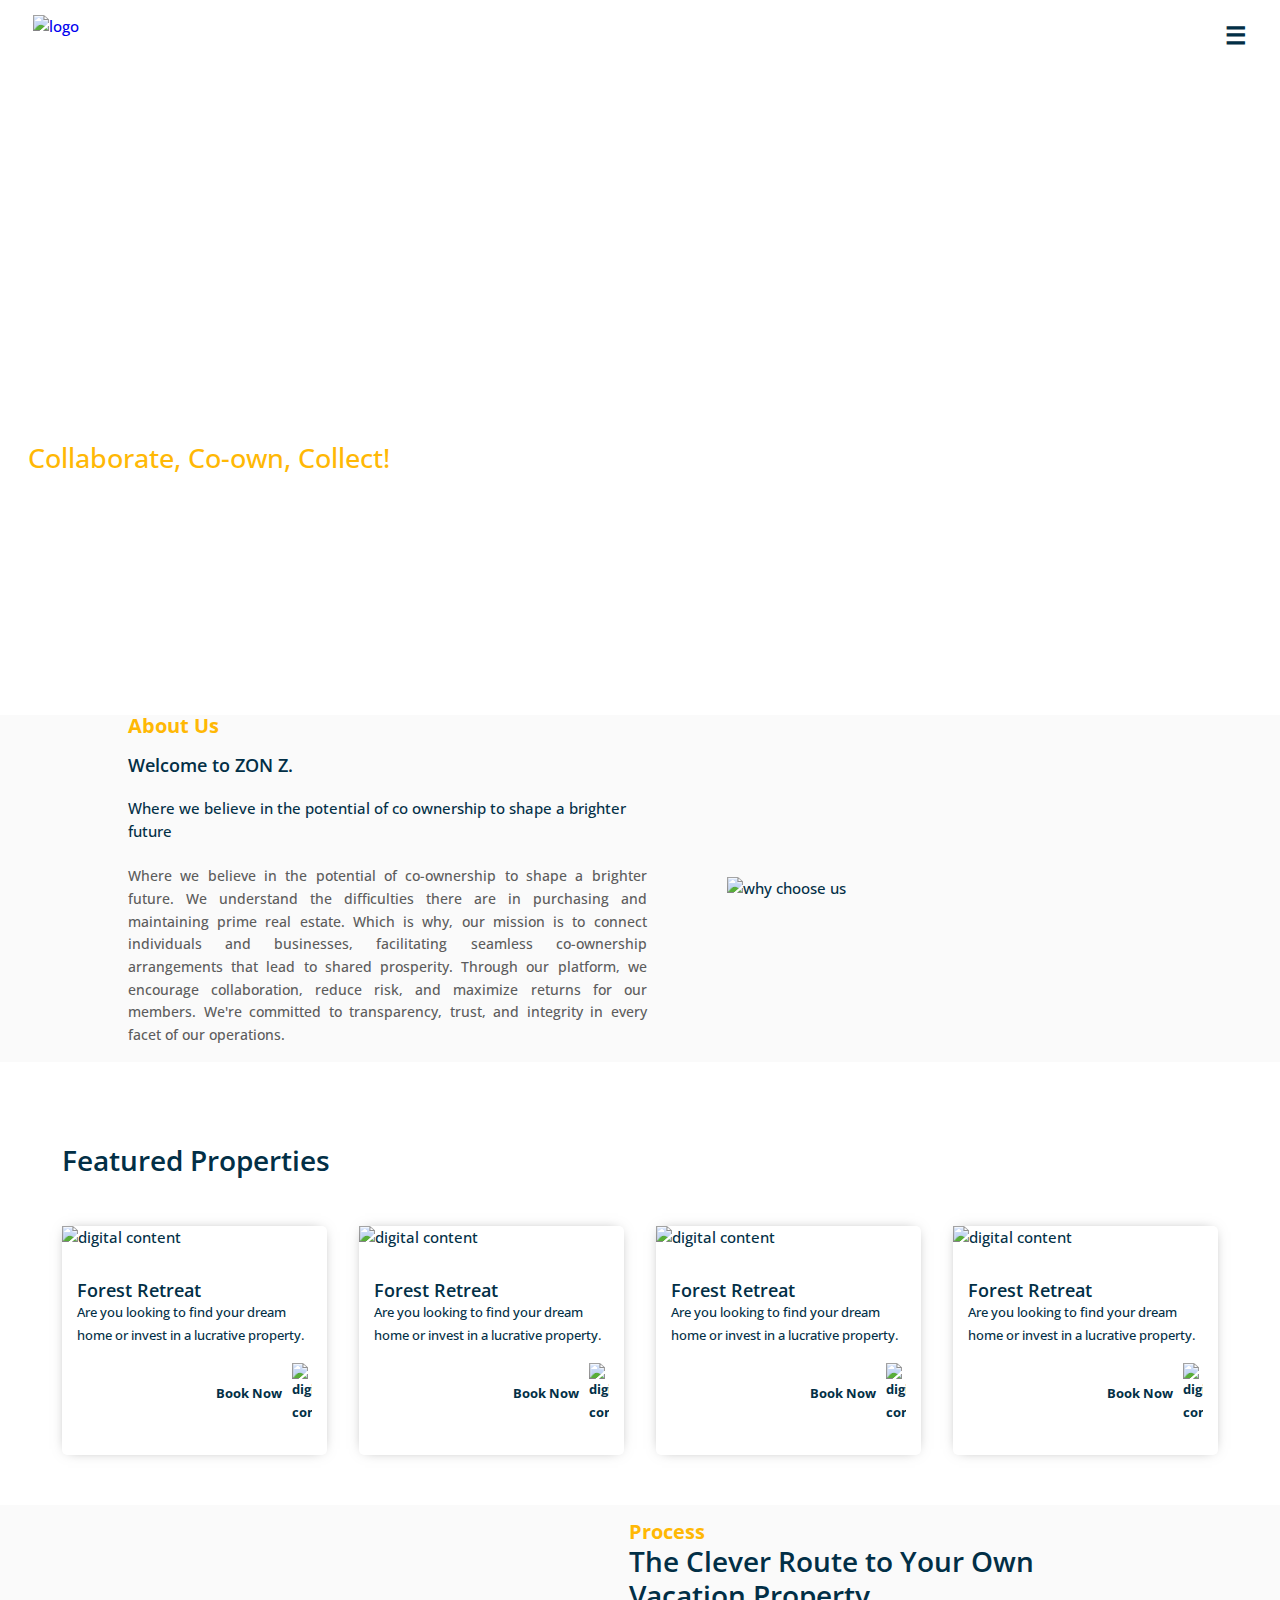
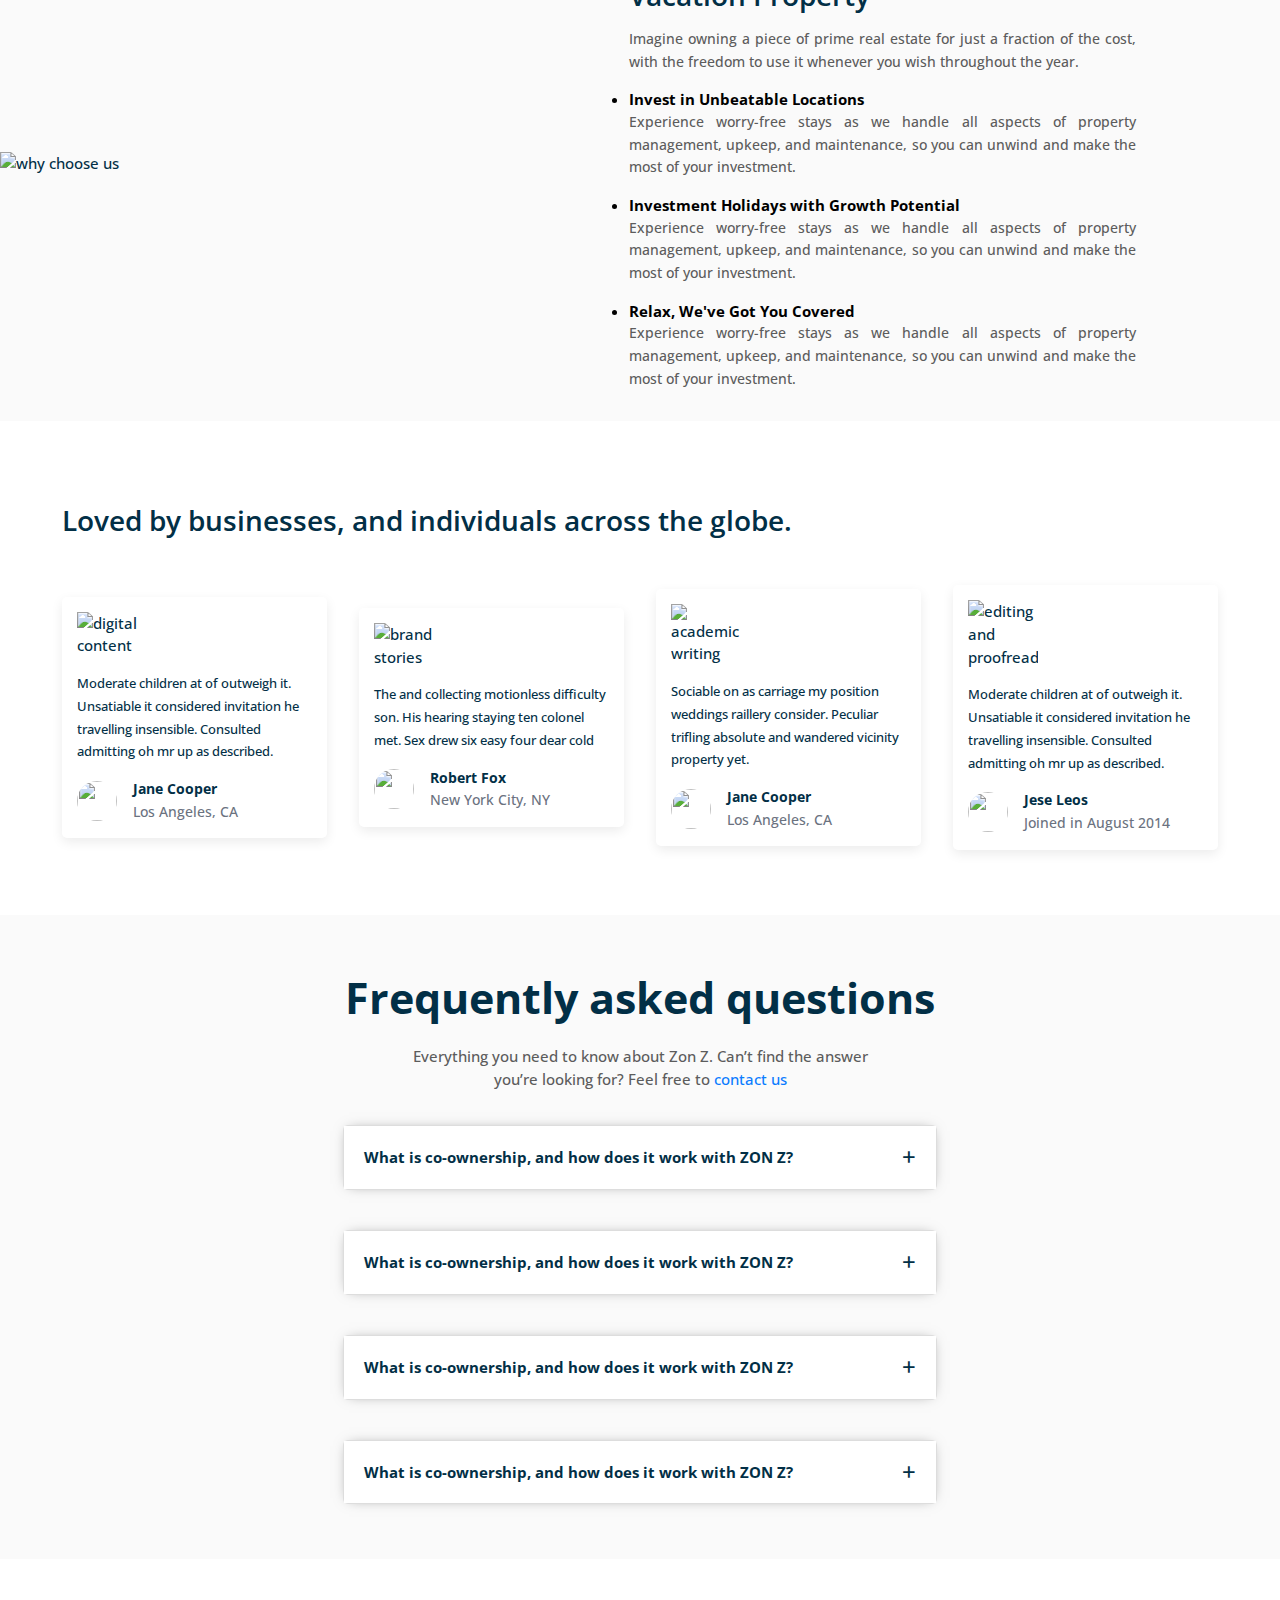
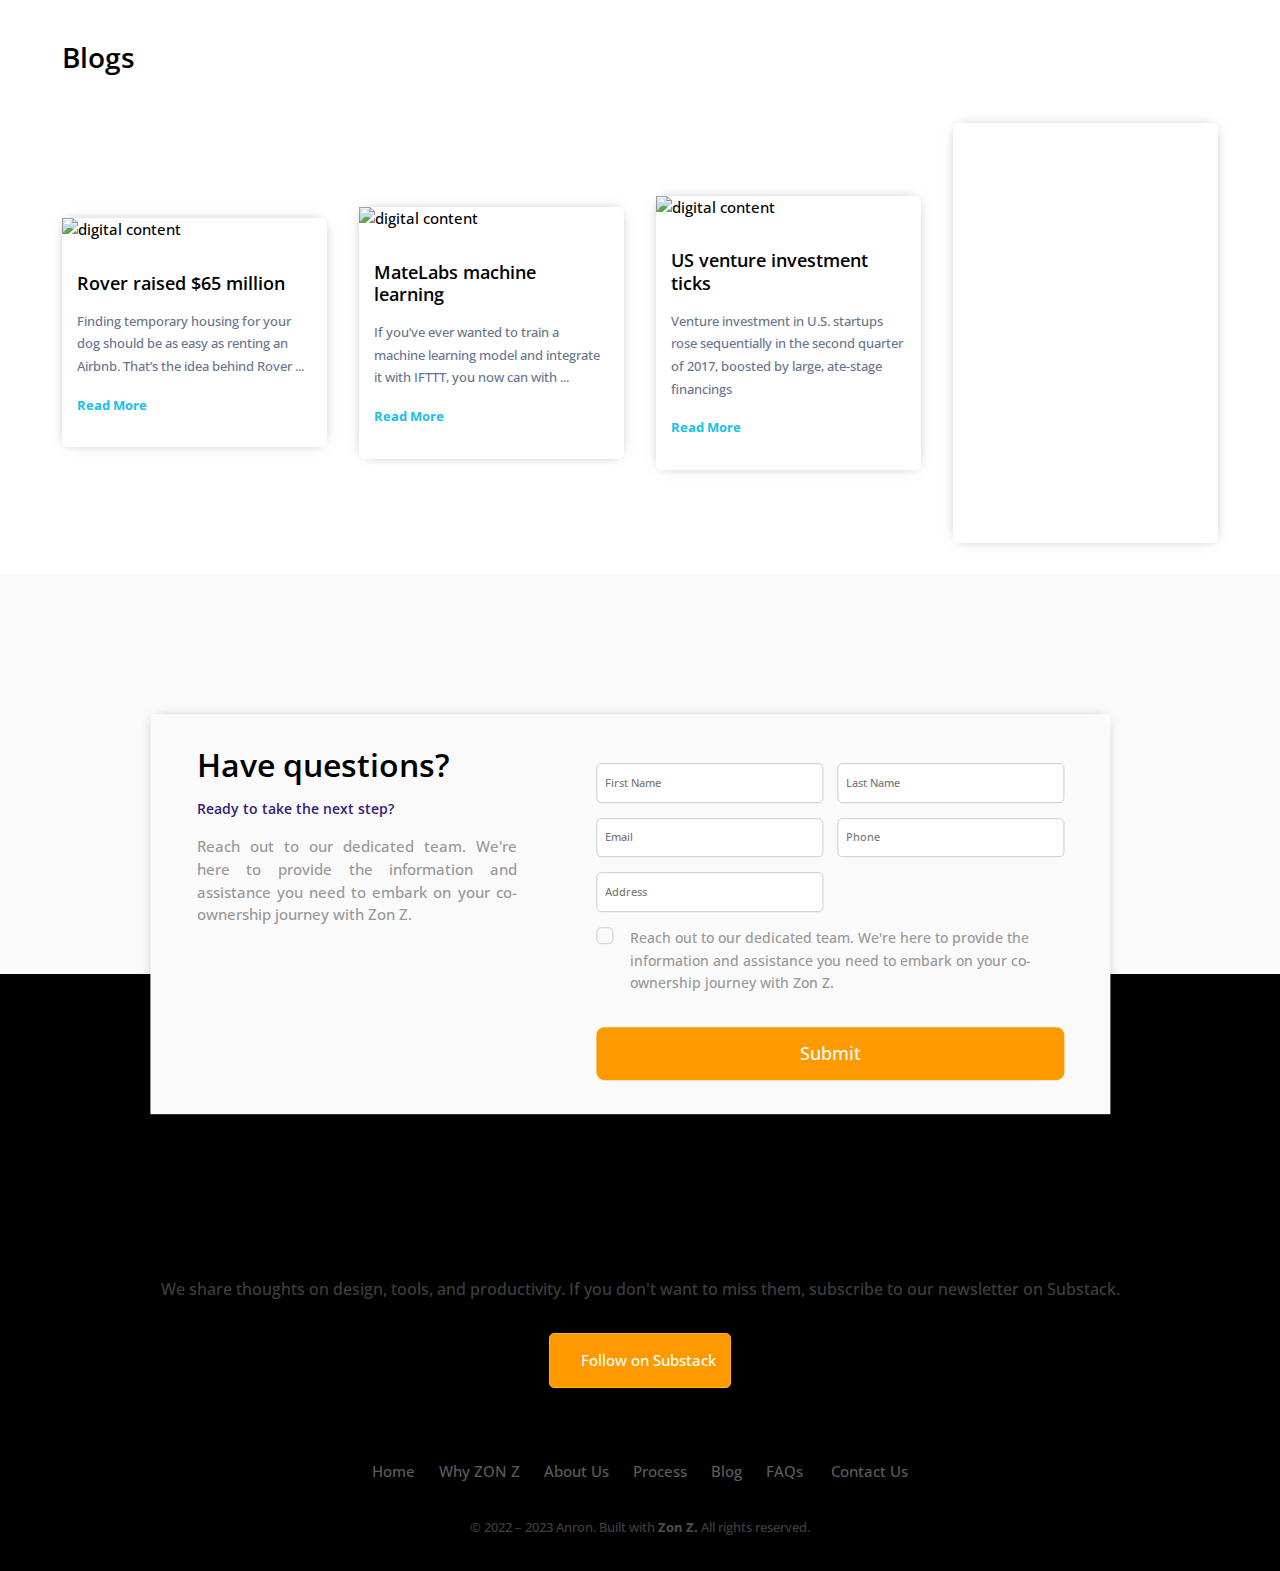
==== commit eee34e22: "section 1 ,form para,menus routing,menus missing on desktop" ====
--- a/index.html
+++ b/index.html
@@ -75,22 +75,24 @@
       <input type="checkbox" id="nav-toggle">
 
       <!-- Navigation menu -->
-      <nav id="main-nav" style="margin: 0;">
-        <ul>
-          <li><a href="#example1">Home</a></li>
-          <li><a href="#features">Why ZON Z</a></li>
-          <li><a href="#why-about-us">About Us</a></li>
-          <li><a href="#process">Process</a></li>
-          <li><a href="#blog">Blog</a></li>
-          <li><a href="#faqs">FAQs</a></li>
-          <li>
-            <a href="#contact-us">
-              <button>
-                Contact Us
-              </button>
-            </a>
-          </li>
-        </ul>
+      <nav id="main-nav" style="margin: 0;" class="closed">
+        <div class="width:100%">
+          <ul>
+            <li><a href="#example1">Home</a></li>
+            <li><a href="#features">Why ZON Z</a></li>
+            <li><a href="#why-about-us">About Us</a></li>
+            <li><a href="#process">Process</a></li>
+            <li><a href="#blog">Blog</a></li>
+            <li><a href="#faqs">FAQs</a></li>
+            <li>
+              <a href="#contact-us">
+                <button>
+                  Contact Us
+                </button>
+              </a>
+            </li>
+          </ul>
+        </div>
       </nav>
     </div>
   </header>
@@ -145,7 +147,7 @@
         </div>
       </div>
     </section> -->
-    <div class="about_container">
+    <div class="about_container" id="why-about-us">
       <div class="about_column about_column-left">
         <h6 class="about-heading">About Us</h6>
         <h2 class="about_subheading">Welcome to ZON Z.</h2>
@@ -304,7 +306,7 @@
 
       </div>
     </section> -->
-    <div class="process_container">
+    <div id="process" class="process_container">
       <!-- <div class="process_column process_column-left process_section-image">
         <img src="public/images/process.png" loading="lazy" alt="want to join us">
       </div> -->
@@ -404,15 +406,15 @@
 
 
     <section id="faqs" class="bg-color" style="text-align: center;background-color:  #FAFAFA;">
-      <div class="accordion_container columns equal-widths">
-        <h1 class="font-bold underline">Frequently asked questions</h1>
+      <div class="faq_container columns equal-widths">
+        <h1 class="font-bold underline" style="text-align: center;">Frequently asked questions</h1>
         <p class="speciality_accordion">Everything you need to know about Zon Z. Can’t find the answer you’re
           looking for? Feel free to
           <span style="color: #0A7CFF;">contact us</span>
         </p>
         <!-- Replace this part with a loop in your backend or static HTML generation -->
-        <!-- <div class="columns equal-widths"> -->
-          <div class="accordion-item property-block ">
+        <!-- <div class="faq_items"> -->
+          <div class="accordion-item accordion-block ">
             <div class="accordion-button">
               <span class="accordion-title">What is co-ownership, and how does it work with ZON Z?</span>
               <span class="accordion-toggle">+</span>
@@ -422,7 +424,7 @@
               creators for authentic and cost-effective content collaborations.
             </div>
           </div>
-          <div class="accordion-item property-block">
+          <div class="accordion-item accordion-block">
             <div class="accordion-button">
               <span class="accordion-title">What is co-ownership, and how does it work with ZON Z?</span>
               <span class="accordion-toggle">+</span>
@@ -432,7 +434,7 @@
               creators for authentic and cost-effective content collaborations.
             </div>
           </div>
-          <div class="accordion-item property-block">
+          <div class="accordion-item accordion-block">
             <div class="accordion-button">
               <span class="accordion-title">What is co-ownership, and how does it work with ZON Z?</span>
               <span class="accordion-toggle">+</span>
@@ -442,7 +444,7 @@
               creators for authentic and cost-effective content collaborations.
             </div>
           </div>
-          <div class="accordion-item property-block">
+          <div class="accordion-item accordion-block">
             <div class="accordion-button">
               <span class="accordion-title">What is co-ownership, and how does it work with ZON Z?</span>
               <span class="accordion-toggle">+</span>
@@ -460,7 +462,7 @@
 
     <!-- section property listing -->
     <div style="" class="blog_container">
-      <section id="blog" class="bg-color" style="">
+      <section id="blog" class="bg-color" style="padding-bottom: 0;">
         <div class="columns equal-widths">
           <!-- <h2>Most popular dream vacation properties</h2> -->
           <h2 class="" style="text-align: left;margin-left: 1rem;">Blogs</h2>
@@ -737,14 +739,15 @@
       <a href="sitemap.xml">Sitemap</a>
     </div> -->
 
-  <div class="footer-dark" style="">
-
+  <!-- <div class="" style=""> -->
+
+  <div style="background-color: #FAFAFA;">
     <section style="" id="contact-us" class="form_container">
       <div class="columns equal-widths" style="align-items: start;">
         <div class="form_leftside" style="">
           <h2 style="color: black;" class="form_title">Have questions?</h2>
-          <p class="" style="color: #351D75;font-weight: 600;">Ready to take the next step?</p>
-          <p style="color: #979797;">Reach out to our dedicated team. We're here to provide the information and
+          <p class="speciality" style="color: #351D75;font-weight: 600;">Ready to take the next step?</p>
+          <p style="color: #979797;" class="form_para">Reach out to our dedicated team. We're here to provide the information and
             assistance you need to embark on your co-ownership journey with Zon Z.</p>
         </div>
         <div class="section-content forms_fields" style="">
@@ -762,7 +765,8 @@
             </form>
             <div style="display: flex; justify-content: center;align-items: start;">
               <input type="checkbox" id="vehicle1" name="vehicle1" value="Bike" style="margin-right: 1rem;">
-              <div class="form_terms" style="color: #979797;">Reach out to our dedicated team. We're here to provide the
+              <div class="form_terms speciality" style="color: #979797;">Reach out to our dedicated team. We're here to provide
+                the
                 information and
                 assistance
                 you need to embark on your co-ownership journey with Zon Z.</div>
@@ -772,90 +776,82 @@
         </div>
       </div>
     </section>
-
-
-    <footer style="">
-      <div class="container">
-        <div class="row">
-          <div class="" style="display: flex;flex-direction: column;align-items: center; margin-bottom: 2rem;">
-            <img src="public/images/logo_footer.png" loading="lazy" height="40" alt="linkedin-icon">
-            <p style="text-align: center;font-size: medium;" class="copyright">We share thoughts on design, tools, and
-              productivity. If you don't want to
-              miss them, subscribe to our newsletter on Substack.</p>
-          </div>
-          <div style="width: 100%;text-align: -webkit-center;">
-            <button class="follow_substack">
-              <img src="public/images/substack.svg.png" loading="lazy" height="20" alt="linkedin-icon"
-                style="margin-right: 1rem;">
-              Follow on Substack
-            </button>
-          </div>
-
-          <div class="col item social">
-            <nav class="social-icons">
-              <ul>
-                <li>
-                  <a href="#">
-                    <img src="public/images/Link.png" loading="lazy" height="32" alt="linkedin-icon">
-                  </a>
-                </li>
-                <li>
-                  <a href="#">
-                    <img src="public/images/instagram.png" loading="lazy" height="32" alt="facebook-icon">
-                  </a>
-                </li>
-                <li>
-                  <a href="#">
-                    <img src="public/images/linkedin.png" loading="lazy" height="32" alt="instagram-icon">
-                  </a>
-                </li>
-                <li>
-                  <a href="#">
-                    <img src="public/images/facebook.png" loading="lazy" height="32" alt="instagram-icon">
-                  </a>
-                </li>
-              </ul>
-            </nav>
-          </div>
-          <div class="container">
-            <ul class="foote_bottom_ul_amrc">
-              <li><a href="#example1">Home</a></li>
-              <li><a href="#features">Why ZON Z</a></li>
-              <li><a href="#why-about-us">About Us</a></li>
-              <li><a href="#process">Process</a></li>
-              <li><a href="#blog">Blog</a></li>
-              <li><a href="#faqs">FAQs</a></li>
+  </div>
+
+  <footer style="padding-top:15rem">
+    <div class="container">
+      <div class="row">
+        <div class="" style="display: flex;flex-direction: column;align-items: center; margin-bottom: 2rem;">
+          <img src="public/images/logo_footer.png" loading="lazy" height="40" alt="linkedin-icon">
+          <p style="text-align: center;font-size: medium;" class="copyright ">We share thoughts on design, tools, and
+            productivity. If you don't want to
+            miss them, subscribe to our newsletter on Substack.</p>
+        </div>
+        <div style="width: 100%;text-align: -webkit-center;">
+          <button class="follow_substack">
+            <img src="public/images/substack.svg.png" loading="lazy" height="20" alt="linkedin-icon"
+              style="margin-right: 1rem;">
+            Follow on Substack
+          </button>
+        </div>
+
+        <div class="col item social">
+          <nav class="social-icons">
+            <ul>
               <li>
-                <a href="#contact-us">
-                  Contact Us
+                <a href="#">
+                  <img src="public/images/Link.png" loading="lazy" height="32" alt="linkedin-icon">
                 </a>
               </li>
-              <!-- <li><a href="http://webenlance.com">Home</a></li>
+              <li>
+                <a href="#">
+                  <img src="public/images/instagram.png" loading="lazy" height="32" alt="facebook-icon">
+                </a>
+              </li>
+              <li>
+                <a href="#">
+                  <img src="public/images/linkedin.png" loading="lazy" height="32" alt="instagram-icon">
+                </a>
+              </li>
+              <li>
+                <a href="#">
+                  <img src="public/images/facebook.png" loading="lazy" height="32" alt="instagram-icon">
+                </a>
+              </li>
+            </ul>
+          </nav>
+        </div>
+        <div class="container">
+          <ul class="foote_bottom_ul_amrc">
+            <li><a href="#example1">Home</a></li>
+            <li><a href="#features">Why ZON Z</a></li>
+            <li><a href="#why-about-us">About Us</a></li>
+            <li><a href="#process">Process</a></li>
+            <li><a href="#blog">Blog</a></li>
+            <li><a href="#faqs">FAQs</a></li>
+            <li>
+              <a href="#contact-us">
+                Contact Us
+              </a>
+            </li>
+            <!-- <li><a href="http://webenlance.com">Home</a></li>
               <li><a href="http://webenlance.com">Pricing</a></li>
               <li><a href="http://webenlance.com">FAQ</a></li>
               <li><a href="http://webenlance.com">Changelog</a></li>
               <li><a href="http://webenlance.com">License</a></li>
               <li><a href="http://webenlance.com">Privacy Policy</a></li>
               <li><a href="http://webenlance.com">Contact</a></li> -->
-            </ul>
-            <!--foote_bottom_ul_amrc ends here-->
-
-
-            <!-- <ul class="social_footer_ul">
-                <li><a href="http://webenlance.com"><i class="fab fa-facebook-f"></i></a></li>
-                <li><a href="http://webenlance.com"><i class="fab fa-twitter"></i></a></li>
-                <li><a href="http://webenlance.com"><i class="fab fa-linkedin"></i></a></li>
-                <li><a href="http://webenlance.com"><i class="fab fa-instagram"></i></a></li>
-              </ul> -->
-            <!--social_footer_ul ends here-->
-          </div>
-
-        </div>
-        <p class="copyright">© 2022 – 2023 Anron. Built with <span class="text-center"
-            style="color: white !important;font-weight: bold;"> Zon Z.</span> All rights reserved.</p>
-      </div>
-    </footer>
-  </div>
+          </ul>
+         
+        </div>
+
+      </div>
+      <p class="copyright">© 2022 – 2023 Anron. Built with <span class="text-center"
+          style="color: white;font-weight: bold;"> Zon Z.</span> All rights reserved.</p>
+    </div>
+  </footer>
+
+  <!-- </div> -->
   <!-- </footer> -->
   <!-- footer end -->
 
@@ -886,7 +882,6 @@
     let isOpen = false;
 
     navToggle.addEventListener("click", () => {
-      // isOpen = !isOpen;
       if (isOpen) {
         mainNav.style.display = "none";
         mainNav.classList.remove("opened");
@@ -900,16 +895,24 @@
       }
     });
 
-    navToggle.addEventListener("click", () => {
-      mainNav.classList.toggle("closed");
-    });
+    // navToggle.addEventListener("click", () => {
+    //   mainNav.classList.toggle("closed");
+    // });
 
     for (let i = 0; i < navLinks.length; i++) {
       navLinks[i].addEventListener('click', () => {
-        mainNav.style.display = "none";
-        // mainNav.classList.remove("opened");
-        mainNav.classList.add("closed");
-        isOpen = false;
+        if (window.innerWidth <= 768) {
+          // mainNav.style.display = "none";
+          mainNav.classList.remove("opened");
+          mainNav.classList.add("closed");
+          isOpen = true;
+        }
+        else{
+          mainNav.style.display = "block";
+          mainNav.classList.remove("opened");
+          mainNav.classList.add("closed");
+          isOpen = false;
+        }
       });
     }
 
--- a/styles.css
+++ b/styles.css
@@ -122,6 +122,7 @@
 .form_terms {
   width: 100% !important;
   max-width: 100% !important;
+  /* font-size: 14px; */
 }
 
 .section-content {
@@ -293,13 +294,15 @@
 input,
 textarea {
   appearance: none;
-  font-size: var(--fs-300);
-  font-weight: 600;
-  border: 2px solid var(--clr-neutral);
+  /* font-size: var(--fs-300); */
+  /* font-weight: 600; */
+  /* border: 2px solid var(--clr-neutral); */
+  border: 1px solid var(--clr-neutral);
   padding: calc(0.5 * var(--padding-base));
   border-radius: var(--border-radius-base);
   width: 100%;
   color: var(--clr-text);
+  font-size: 0.7rem;
 }
 
 input:focus,
@@ -335,8 +338,8 @@
 #main-nav ul {
   display: flex;
   align-items: center;
-  height: 100%;
-}
+    height: 100%;
+  }
 
 #main-nav ul a {
   text-decoration: none;
@@ -361,8 +364,9 @@
   /* font-weight: 600; */
   font-weight: 500;
   color: var(--clr-white);
-  background: var(--clr-warning);
+  /* background: var(--clr-warning); */
   border: 1px solid var(--clr-warning);
+  background-color: #FF9900;
 }
 
 .speciality {
@@ -392,6 +396,10 @@
   color: var(--clr-primary);
 }
 
+.closed{
+  display: block;
+}
+
 @media (max-width: 60rem) {
   #nav-toggle {
     display: block;
@@ -409,16 +417,19 @@
   #main-nav ul {
     position: absolute;
     top: var(--header-height);
-    left: 0;
+    /* left: 0; */
     flex-flow: column wrap;
-    width: 100%;
+    /* width: 100%; */
+    width: 50%;
     height: auto;
     box-shadow: var(--header-box-shadow);
     background: var(--clr-white);
+    right: 0;
   }
 
   #main-nav ul a {
-    width: 100vw;
+    /* width: 100vw; */
+    width: 50vw;
     display: block;
     border-radius: 0;
     color: var(--clr-secondary);
@@ -587,30 +598,98 @@
   text-align: left;
 }
 
-.section1_heading {
-  font-size: xxx-large;
+/* .section1_heading {
+  font-size: 8vh;
   margin-top: 2rem;
 
 }
 
 .subsection1_heading {
-  font-size: x-large;
+  font-size: 4vh;
   text-align: left;
   color: var(--clr-warning);
+}
+
+.hero-text {
+  text-align: center;
+  position: absolute;
+  bottom: 50vh;
+  left: 50%;
+  transform: translate(-50%, -50%);
+  bottom: 50%;
+  color: white;
+} */
+
+/* Common styles for all screen sizes */
+.section1_heading {
+  /* text-align: center; */
+  margin-top: 2rem;
+  text-align: left;
+}
+
+.subsection1_heading {
+  /* text-align: center; */
+  color: var(--clr-warning);
+  text-align: left;
 }
 
 .hero-text {
   text-align: center;
   position: absolute;
   bottom: 20%;
-  /* left: 50%; */
-  /* transform: translate(-50%, -50%); */
   color: white;
 }
+
+/* Mobile styles */
+@media (max-width: 768px) {
+  .section1_heading {
+    font-size: 4vh;
+  }
+
+  .subsection1_heading {
+    font-size: 2vh;
+  }
+}
+
+/* Tablet styles */
+@media (min-width: 769px) and (max-width: 1024px) {
+  .section1_heading {
+    font-size: 7vh;
+  }
+
+  .subsection1_heading {
+    font-size: 3.5vh;
+  }
+  .hero-text {
+    text-align: center;
+    position: absolute;
+    bottom: 10%;
+    color: white;
+  }
+}
+
+/* Desktop styles */
+@media (min-width: 1025px) {
+  .section1_heading {
+    font-size: 7vh;
+    margin-top: 3rem;
+  }
+
+  .subsection1_heading {
+    font-size: 3vh;
+  }
+  .hero-text {
+    text-align: center;
+    position: absolute;
+    bottom: 40%;
+    color: white;
+  }
+}
+
 
 /* Media query for mobile responsiveness */
 @media (max-width: 40rem) {
-  .subsection1_heading {
+  /* .subsection1_heading {
     font-size: 2vh;
     text-align: left;
     color: var(--clr-warning);
@@ -626,8 +705,8 @@
     text-align: center;
     position: absolute;
     bottom: 30%;
-    /* transform: translate(-5%, -50%); */
-  }
+    transform: translate(-5%, -50%);
+  } */
 
   .service-block {
     max-width: 100% !important;
@@ -775,6 +854,21 @@
   margin: 20px 0;
   border: 1px solid #ddd;
   border-radius: 5px;
+  
+}
+
+.faq_items{
+  max-width: 100%;
+}
+
+.accordion-block {
+  /* width: 350px; */
+  box-shadow: var(--box-shadow-base);
+  /* margin: 1rem; */
+  background: var(--clr-white);
+  border-radius: var(--border-radius-base);
+  transition: 0.25s transform ease-in;
+  width: 50%;
 }
 
 .accordion-button {
@@ -782,13 +876,14 @@
   padding: 20px;
   display: flex;
   justify-content: space-between;
-  align-items: center;
+  align-items: start;
   cursor: pointer;
   background-color: #fff;
 }
 
 .accordion-toggle {
   font-size: x-large;
+  margin-left: 1rem;
 }
 
 .accordion-content {
@@ -821,6 +916,11 @@
   margin-inline: auto;
   text-align: center;
 
+}
+
+.faq_container{
+  display: flex;
+  flex-direction: column;
 }
 
 .text-gray-500 {
@@ -1050,8 +1150,9 @@
   color: var(--clr-white);
   padding: 2rem;
   background: var(--clr-black);
-  max-width: var(--max-container-width);
+  /* max-width: var(--max-container-width); */
   margin-inline: auto;
+  max-width: 100%;
 }
 
 .footer-dark {
@@ -1082,6 +1183,16 @@
   opacity: 0.6;
 }
 
+footer ul a {
+  color: inherit;
+  text-decoration: none;
+  opacity: 0.6;
+}
+
+footer ul a:hover {
+  opacity: 0.8;
+}
+
 .footer-dark ul a:hover {
   opacity: 0.8;
 }
@@ -1105,6 +1216,11 @@
 }
 
 .footer-dark .item.text p {
+  opacity: 0.6;
+  margin-bottom: 0;
+}
+
+footer .item.text p {
   opacity: 0.6;
   margin-bottom: 0;
 }
@@ -1134,6 +1250,20 @@
   opacity: 0.75;
 }
 
+footer .item.social>a {
+  font-size: 20px;
+  width: 36px;
+  height: 36px;
+  line-height: 36px;
+  display: inline-block;
+  text-align: center;
+  border-radius: 50%;
+  box-shadow: 0 0 0 1px rgba(255, 255, 255, 0.4);
+  margin: 0 8px;
+  color: #fff;
+  opacity: 0.75;
+}
+
 .footer-dark .item.social>a:hover {
   opacity: 0.9;
 }
@@ -1146,6 +1276,14 @@
   margin-bottom: 0;
   /* color: #A5ABB6; */
 }
+footer .copyright {
+  text-align: center;
+  padding-top: 24px;
+  opacity: 0.3;
+  font-size: 13px;
+  margin-bottom: 0;
+  /* color: #A5ABB6; */
+}
 
 .follow_substack {
   padding: var(--padding-base);
@@ -1153,11 +1291,12 @@
   font-size: var(--fs-300);
   font-weight: 500;
   color: var(--clr-white);
-  background: var(--clr-warning);
+  /* background: var(--clr-warning); */
   border: 1px solid var(--clr-warning);
   display: flex;
   align-items: center;
   justify-content: center;
+  background-color: hsl(36, 100%, 50%);
 }
 
 /* .follow_substack:hover {
@@ -1610,7 +1749,20 @@
 
 }
 
-@media screen and (max-width: 768px) {
+@media (max-width: 40rem) {
+  #nav-toggle-label {
+    display: block;
+  }
+
+  #main-nav {
+    display: none;
+  }
+
+  #nav-toggle:checked+#main-nav {
+    display: block;
+  }
+}
+@media (max-width: 80rem) {
   #nav-toggle-label {
     display: block;
   }
@@ -1646,16 +1798,16 @@
 }
 
 .form_container {
-  max-width: 70rem;
+  max-width: 60rem;
   background-color: #FAFAFA;
   margin-inline: auto;
-  transform: translate(-1%, -50%);
+  transform: translate(-1%, 35%);
   box-shadow: var(--box-shadow-base);
 }
 
 @media (max-width: 40rem) {
   .form_container {
-    transform: translate(-1%, -20%);
+    transform: translate(-1%, 25%);
     padding: 2rem;
     margin: 3rem;
     box-shadow: var(--box-shadow-base);
@@ -1668,9 +1820,10 @@
   border: 0;
   width: 100%;
   padding: var(--padding-base);
-  font-size: x-large;
+  /* font-size: x-large; */
   margin-top: 2rem;
   border-radius: 0.5rem;
+  font-size: large;
 }
 
 .form_title {
@@ -1694,16 +1847,41 @@
 
 .blog_container{
   color: black;
-  margin-bottom: 15rem;
+  /* margin-bottom: 5rem; */
 }
 
 @media (max-width: 40rem) {
   .blog_container{
-    margin-bottom: 13rem;
+    /* margin-bottom: 13rem; */
   }
   .form_container {
     margin: 2rem;
   }
-
-}
-
+  .accordion-block {
+    width: 90%;
+  }
+
+  .closed {
+    display: none;
+  }
+  .opened {
+    display: block;
+  }
+
+}
+
+@media screen and (min-width: 1024px) and (max-width: 1920px) {
+  /* No changes needed for the default styles on desktop */
+  .about_container {
+    max-width: none;
+  }
+  .about_column-left{
+    max-width: none;
+  }
+  .process_container{
+    max-width: none;
+  }
+  .process_column-right{
+    max-width: none;
+  }
+}
